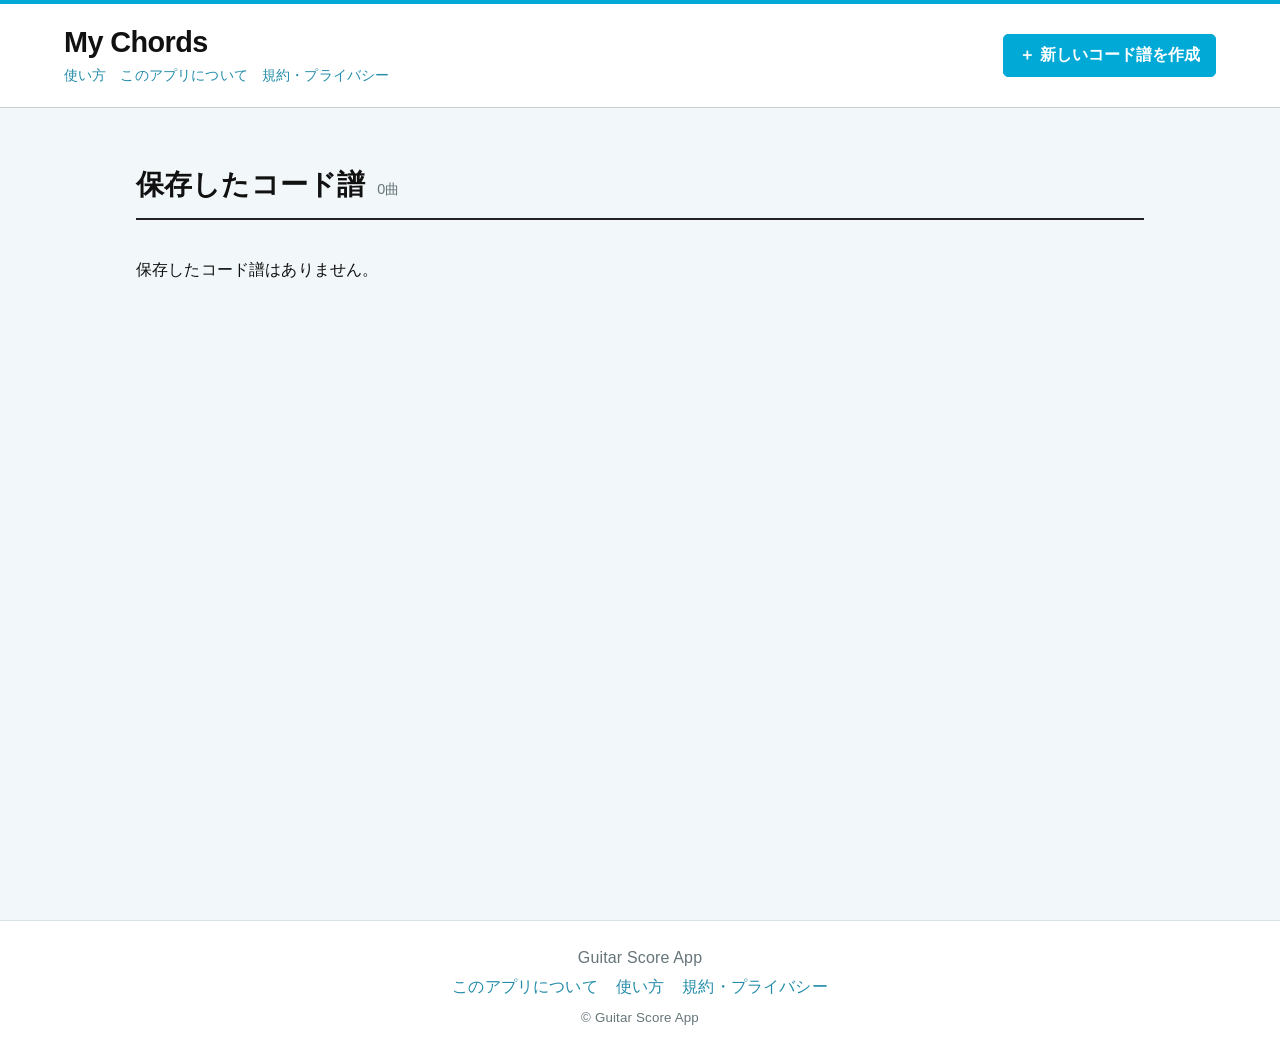
==== index.html @ 9183dc4f "index.html" ====
<!doctype html>
<html lang="ja">
<head>
  <meta charset="UTF-8">
  <meta name="viewport" content="width=device-width, initial-scale=1, viewport-fit=cover">
  <title>Guitar Score App｜弾き語りコード譜作成</title>
  <meta name="description" content="歌詞とコードを組み合わせた弾き語り用コード譜を作成・編集できるWebアプリです。">
  <link rel="stylesheet" href="styles.css">
</head>

<body>
  <section id="homeScreen" class="home-screen">
    <header class="home-header">
      <div>
        <h1>My Chords</h1>

        <nav class="app-nav" aria-label="情報ページ">
          <a href="how-to-use.html">使い方</a>
          <a href="about.html">このアプリについて</a>
          <a href="legal.html">規約・プライバシー</a>
        </nav>
      </div>

      <button id="newSongBtn" class="primary-button">
        ＋ 新しいコード譜を作成
      </button>
    </header>

    <main class="home-main">
      <div class="home-title-row">
        <h2>保存したコード譜</h2>
        <span id="songCount"></span>
      </div>

      <div id="songList" class="song-list"></div>

      <p id="emptyMessage" class="empty-message hidden">
        保存したコード譜はありません。
      </p>
    </main>
  </section>

  <section id="editorScreen" class="editor-screen hidden">
    <header class="app-header">
      <div class="editor-title-row">
        <button id="homeBtn">← 一覧へ戻る</button>
        <h1>My Chords</h1>
      </div>

      <div class="song-meta">
        <label>
          曲名
          <input id="titleInput" type="text" placeholder="曲名">
        </label>

        <label>
          アーティスト
          <input id="artistInput" type="text" placeholder="アーティスト名">
        </label>

        <label>
          Key
          <input id="keyInput" type="text" placeholder="例: C">
        </label>

        <label>
          Capo
          <input id="capoInput" type="number" min="0" max="12" value="0">
        </label>
      </div>

      <details class="settings-panel">
        <summary>フォント・サイズ設定</summary>

        <div class="font-options">
          <div class="font-settings">
            <label>
              歌詞フォント
              <select id="lyricFontFamilyInput">
                <option value="sans-serif">システム標準</option>
                <option value="serif">serif</option>
                <option value="メイリオ">メイリオ</option>
                <option value="游ゴシック">游ゴシック</option>
                <option value="Georgia">Georgia</option>
              </select>
            </label>

            <label>
              コードフォント
              <select id="chordFontFamilyInput">
                <option value="monospace">monospace</option>
                <option value="sans-serif">sans-serif</option>
                <option value="serif">serif</option>
                <option value="Arial">Arial</option>
                <option value="Courier New">Courier New</option>
                <option value="Georgia">Georgia</option>
              </select>
            </label>
          </div>

          <div class="font-size-settings">
            <label>
              歌詞サイズ
              <div class="font-size-control">
                <input
                  id="lyricFontSizeInput"
                  type="range"
                  min="12"
                  max="32"
                  step="1"
                >
                <output id="lyricFontSizeValue">13</output>px
              </div>
            </label>

            <label>
              コードサイズ
              <div class="font-size-control">
                <input
                  id="chordFontSizeInput"
                  type="range"
                  min="12"
                  max="32"
                  step="1"
                >
                <output id="chordFontSizeValue">13</output>px
              </div>
            </label>

            <button id="resetFontSizeBtn" type="button">
              サイズを標準に戻す
            </button>
          </div>
        </div>
      </details>

      <div class="toolbar">
        <button id="lyricsMode" class="mode active">歌詞編集</button>
        <button id="chordsMode" class="mode">コード編集</button>
        <button id="previewMode" class="mode">プレビュー</button>

        <span class="spacer"></span>

        <button id="undoBtn">↶ 戻す</button>
        <button id="redoBtn">↷ やり直す</button>
        <button id="printBtn">印刷</button>
      </div>

      <div id="status" aria-live="polite"></div>
    </header>

    <main>
      <section id="lyricsEditor" class="panel">
        <label for="lyricsInput" class="section-label">
          歌詞（改行・空行を保持します）
        </label>

        <textarea
          id="lyricsInput"
          spellcheck="false"
          placeholder="歌詞を入力または貼り付けてください"
        ></textarea>
      </section>

      <section id="chordsEditor" class="panel hidden">
        <p class="hint">
          歌詞をタップ／クリックすると、その文字位置にコードを追加できます。
          コードを選択してドラッグ、矢印キー、操作ボタンで調整できます。
        </p>

        <div id="scoreEditor" class="score"></div>

        <div id="mobileControls" class="mobile-controls hidden">
          <button id="deleteChordBtn">削除</button>
          <button id="nudgeLeftBtn">←</button>
          <input id="selectedChordName" aria-label="選択中のコード名">
          <button id="nudgeRightBtn">→</button>
        </div>
      </section>

      <section id="preview" class="panel hidden">
        <article id="previewSheet" class="sheet"></article>
      </section>
    </main>
  </section>

  <footer class="site-footer app-footer">
    <div>Guitar Score App</div>

    <div class="footer-links">
      <a href="about.html">このアプリについて</a>
      <a href="how-to-use.html">使い方</a>
      <a href="legal.html">規約・プライバシー</a>
    </div>

    <small>© Guitar Score App</small>
  </footer>

  <script src="app.js"></script>
</body>
</html>
---- styles.css ----
:root {
  --bg: #f2f7f9;
  --surface: #fff;
  --surface-muted: #f7fcfd;
  --text: #111;
  --muted: #66757a;
  --border: #d5e3e7;
  --accent: #00a9d6;
  --accent-dark: #238ca8;
  --accent-light: #e8f8fb;
  --danger: #c62828;
  --shadow: 0 6px 18px rgba(20, 80, 95, 0.08);

  --lyric-font-size: 16px;
  --chord-font-size: 16px;
  --lyric-font-family: sans-serif;
  --chord-font-family: monospace;
}

* {
  box-sizing: border-box;
}

html,
body {
  min-height: 100%;
  margin: 0;
  overflow-x: hidden;
  overflow-y: auto;
  color: var(--text);
  background: var(--bg);
  font-family:
    -apple-system,
    BlinkMacSystemFont,
    "Segoe UI",
    "Helvetica Neue",
    Arial,
    sans-serif;
  -webkit-text-size-adjust: 100%;
}

body {
  letter-spacing: 0.01em;
}

button,
input,
textarea,
select {
  font: inherit;
}

button {
  min-height: 42px;
  padding: 0.6rem 0.95rem;
  border: 1px solid var(--border);
  border-radius: 5px;
  color: var(--text);
  background: #fff;
  cursor: pointer;
  touch-action: manipulation;
  transition:
    background 0.15s ease,
    border-color 0.15s ease,
    color 0.15s ease,
    box-shadow 0.15s ease,
    transform 0.15s ease;
}

button:hover {
  border-color: #aaa;
  background: #f7f7f7;
}

button:active {
  transform: translateY(1px);
}

button:focus-visible,
input:focus-visible,
textarea:focus-visible,
select:focus-visible {
  outline: 3px solid rgba(0, 169, 214, 0.28);
  outline-offset: 2px;
}

.hidden {
  display: none !important;
}

/* ホーム画面 */

.home-screen {
  min-height: 100vh;
}

.home-header {
  display: flex;
  align-items: center;
  justify-content: space-between;
  gap: 20px;
  padding: 22px clamp(18px, 5vw, 64px);
  border-top: 4px solid var(--accent);
  border-bottom: 1px solid #ccc;
  background: #fff;
}

.home-header h1,
.app-header h1 {
  margin: 0;
  color: #111;
  font-size: clamp(1.35rem, 3vw, 1.8rem);
  font-weight: 800;
  letter-spacing: -0.02em;
}

.primary-button {
  color: #fff;
  border-color: var(--accent);
  background: var(--accent);
  font-weight: 700;
}

.primary-button:hover {
  color: #fff;
  border-color: var(--accent-dark);
  background: var(--accent-dark);
}

.home-main {
  width: min(100%, 1120px);
  margin: 0 auto;
  padding: clamp(26px, 5vw, 58px) clamp(18px, 5vw, 56px);
}

.home-title-row {
  display: flex;
  align-items: baseline;
  gap: 12px;
  margin-bottom: 24px;
  padding-bottom: 14px;
  border-bottom: 2px solid #222;
}

.home-title-row h2 {
  margin: 0;
  font-size: clamp(1.3rem, 3vw, 1.75rem);
  font-weight: 800;
}

#songCount {
  color: var(--muted);
  font-size: 0.9rem;
}

.song-list {
  display: grid;
  grid-template-columns: repeat(auto-fill, minmax(260px, 1fr));
  gap: 18px;
}

.song-card {
  padding: 22px;
  border: 1px solid var(--border);
  border-radius: 6px;
  background: #fff;
  box-shadow: var(--shadow);
}

.song-card:hover {
  border-color: #bbb;
  box-shadow: 0 8px 22px rgba(0, 0, 0, 0.11);
}

.song-card h3 {
  margin: 0 0 9px;
  font-size: 1.2rem;
  font-weight: 800;
}

.song-card p {
  margin: 5px 0;
  color: var(--muted);
  font-size: 0.88rem;
}

.song-card-actions {
  display: flex;
  gap: 8px;
  margin-top: 20px;
}

.song-card-actions button:first-child {
  flex: 1;
  color: #fff;
  border-color: var(--accent);
  background: var(--accent);
  font-weight: 700;
}

.song-card-actions button:first-child:hover {
  border-color: var(--accent-dark);
  background: var(--accent-dark);
}

.song-card-actions .delete-song {
  color: var(--danger);
}

/* 編集画面 */

.app-header {
  position: static;
  z-index: auto;
  padding:
    max(8px, env(safe-area-inset-top))
    clamp(14px, 4vw, 38px)
    8px;
  border-top: 4px solid var(--accent);
  border-bottom: 1px solid #ccc;
  background: rgba(255, 255, 255, 0.97);
  box-shadow: 0 2px 10px rgba(0, 0, 0, 0.07);
  backdrop-filter: blur(10px);
}

.editor-title-row {
  display: flex;
  align-items: center;
  gap: 10px;
  min-height: 36px;
  margin-bottom: 6px;
}

.editor-title-row button {
  flex-shrink: 0;
  color: #222;
  font-weight: 600;
  white-space: nowrap;
}

.editor-title-row h1 {
  min-width: 0;
  overflow: hidden;
  text-overflow: ellipsis;
  white-space: nowrap;
}

.song-meta {
  display: grid;
  grid-template-columns:
    minmax(180px, 2fr)
    minmax(180px, 2fr)
    100px
    90px;
  gap: 10px;
  margin-bottom: 10px;
}

.song-meta label,
.font-settings label,
.font-size-settings label {
  display: grid;
  gap: 5px;
  color: #555;
  font-size: 0.76rem;
  font-weight: 700;
}

input,
textarea,
select {
  border: 1px solid #cfcfcf;
  border-radius: 5px;
  color: var(--text);
  background: #fff;
}

input:hover,
textarea:hover,
select:hover {
  border-color: #aaa;
}

input:focus,
textarea:focus,
select:focus {
  border-color: var(--accent);
  box-shadow: 0 0 0 3px rgba(0, 169, 214, 0.1);
}

.song-meta input,
.font-settings select {
  width: 100%;
  min-height: 40px;
  padding: 0.58rem 0.7rem;
}

/* 折りたたみ設定 */

.settings-panel {
  margin-bottom: 10px;
  border: 1px solid var(--border);
  border-radius: 6px;
  background: var(--surface-muted);
}

.settings-panel summary {
  padding: 9px 14px;
  color: var(--text);
  font-size: 0.85rem;
  font-weight: 700;
  cursor: pointer;
  user-select: none;
}

.settings-panel summary:hover {
  color: var(--accent-dark);
  background: var(--accent-light);
}

.settings-panel[open] summary {
  border-bottom: 1px solid var(--border);
}

.font-options {
  display: grid;
  grid-template-columns: minmax(280px, 1fr) minmax(360px, 1.4fr);
  align-items: end;
  gap: 18px;
  padding: 12px 14px;
}

.font-settings {
  display: grid;
  grid-template-columns: repeat(2, minmax(130px, 1fr));
  gap: 10px;
  margin: 0;
}

.font-size-settings {
  display: flex;
  flex-wrap: wrap;
  align-items: end;
  gap: 14px;
  margin: 0;
}

.font-size-control {
  display: flex;
  align-items: center;
  gap: 8px;
}

.font-size-settings input[type="range"] {
  width: 120px;
  accent-color: var(--accent);
}

.font-size-settings output {
  min-width: 42px;
  color: #111;
  font-weight: 700;
}

.font-size-settings button {
  min-height: 36px;
  padding: 0.4rem 0.7rem;
}

.toolbar {
  display: flex;
  flex-wrap: wrap;
  align-items: center;
  gap: 6px;
  margin-top: 3px;
  margin-bottom: 3px;
}

.toolbar .mode.active {
  color: #fff;
  border-color: var(--accent);
  background: var(--accent);
  font-weight: 800;
}

.spacer {
  flex: 1;
}

#status {
  min-height: 0.8em;
  margin-top: 3px;
  color: var(--muted);
  font-size: 0.8rem;
}

main {
  width: min(100%, 1120px);
  margin: 0 auto;
  padding: clamp(18px, 4vw, 38px) clamp(14px, 4vw, 42px);
}

.panel {
  min-width: 0;
  padding: clamp(18px, 3vw, 32px);
  border: 1px solid var(--border);
  border-radius: 6px;
  background: #fff;
  box-shadow: var(--shadow);
}

.section-label {
  display: block;
  margin-bottom: 10px;
  font-size: 1.05rem;
  font-weight: 800;
}

#lyricsInput {
  display: block;
  width: 100%;
  min-height: min(62vh, 620px);
  padding: 16px;
  resize: vertical;
  font-size: 1rem;
  line-height: 1.9;
  white-space: pre-wrap;
}

.hint {
  margin: 0 0 18px;
  color: var(--muted);
  font-size: 0.88rem;
  line-height: 1.7;
}

/* コード譜 */

.score,
.sheet {
  width: 100%;
  overflow-x: auto;
  overflow-y: visible;
  padding-bottom: 8px;
  -webkit-overflow-scrolling: touch;
}

.score-line,
.preview-line {
  position: relative;
  min-height: 5.4em;
  padding-top: 2.8em;
  color: #111;
  white-space: pre;
  font-family: var(--lyric-font-family);
  font-size: var(--lyric-font-size);
  letter-spacing: 0;
  line-height: 1.8;
  font-kerning: none;
}

.lyric-text {
  display: block;
  min-height: 1.8em;
  white-space: pre;
}

.lyric-char {
  display: inline-block;
  white-space: pre;
}

.score-line > .chord,
.preview-line > .chord {
  position: absolute;
  top: 0;
  z-index: 2;
  transform: translateX(-50%);
  white-space: nowrap;
}

.chord {
  min-width: 44px;
  min-height: 38px;
  padding: 7px 9px;
  border: 1px solid transparent;
  border-radius: 5px;
  color: var(--accent-dark);
  background: transparent;
  font-family: var(--chord-font-family);
  font-size: var(--chord-font-size);
  font-weight: 800;
  text-align: center;
  user-select: none;
  cursor: grab;
  touch-action: none;
}

.chord:hover,
.chord.selected {
  border-color: var(--accent);
  color: var(--accent-dark);
  background: var(--accent-light);
}

.chord:active {
  cursor: grabbing;
}

.inline-chord-input {
  position: absolute;
  top: 0;
  z-index: 5;
  width: 72px;
  min-height: 38px;
  padding: 6px 8px;
  border: 2px solid var(--accent);
  border-radius: 5px;
  color: #111;
  background: #fff;
  font-family: var(--chord-font-family);
  text-align: center;
  transform: translateX(-50%);
}

.mobile-controls {
  position: sticky;
  bottom: max(8px, env(safe-area-inset-bottom));
  z-index: 8;
  display: grid;
  grid-template-columns: auto 48px minmax(72px, 1fr) 48px;
  gap: 8px;
  margin-top: 16px;
  padding: 9px;
  border: 1px solid var(--border);
  border-radius: 6px;
  background: #fff;
  box-shadow: 0 8px 22px rgba(0, 0, 0, 0.12);
}

.mobile-controls input {
  width: 100%;
  min-height: 42px;
  padding: 6px;
  text-align: center;
}

#deleteChordBtn {
  color: var(--danger);
}

.sheet {
  overflow: visible;
}

.sheet h2 {
  margin: 0;
  color: #111;
  font-size: clamp(1.4rem, 4vw, 2rem);
  font-weight: 800;
}

.sheet .artist {
  margin: 5px 0 26px;
  color: var(--muted);
}

/* スマートフォン */

@media (max-width: 640px) {
  html,
  body {
    width: 100%;
    overflow-x: hidden;
    overflow-y: auto;
  }

  .home-header {
    align-items: stretch;
    flex-direction: column;
    gap: 12px;
    padding: 22px 18px;
  }

  .home-header h1 {
    font-size: 1.35rem;
  }

  .home-main {
    padding: 28px 14px;
  }

  .song-list {
    grid-template-columns: 1fr;
  }

  .app-header {
    position: static;
    width: 100%;
    padding: 8px 12px;
  }

  .editor-title-row {
    width: 100%;
    gap: 8px;
    margin-bottom: 6px;
  }

  .editor-title-row button {
    min-height: 36px;
    padding: 0.45rem 0.6rem;
    font-size: 0.82rem;
  }

  .editor-title-row h1 {
    min-width: 0;
    overflow: hidden;
    font-size: 1.25rem;
    text-overflow: ellipsis;
    white-space: nowrap;
  }

  .song-meta {
    grid-template-columns: 1fr 1fr;
    gap: 8px;
  }

  .song-meta label:nth-child(-n + 2) {
    grid-column: span 2;
  }

  .song-meta input,
  .font-settings select {
    min-width: 0;
    width: 100%;
  }

  .settings-panel {
    width: 100%;
  }

  .font-options {
    grid-template-columns: 1fr;
    gap: 10px;
    padding: 10px;
  }

  .font-settings {
    grid-template-columns: 1fr 1fr;
    gap: 8px;
  }

  .font-size-settings {
    display: grid;
    grid-template-columns: 1fr;
    align-items: stretch;
    gap: 10px;
  }

  .font-size-control {
    display: grid;
    grid-template-columns: minmax(0, 1fr) auto;
    width: 100%;
  }

  .font-size-settings input[type="range"] {
    width: 100%;
    min-width: 0;
  }

  .toolbar {
    display: grid;
    grid-template-columns: repeat(2, minmax(0, 1fr));
    width: 100%;
    gap: 6px;
    margin-top: 3px;
    margin-bottom: 3px;
  }

  .toolbar button {
    width: 100%;
    min-width: 0;
    padding: 0.5rem 0.35rem;
    font-size: 0.82rem;
  }

  .spacer {
    display: none;
  }

  main {
    width: 100%;
    padding: 10px;
  }

  .panel {
    width: 100%;
    padding: 12px;
  }

  #lyricsInput {
    width: 100%;
    min-height: 60vh;
    font-size: 1rem;
  }

  .score,
  .sheet {
    width: 100%;
    max-width: 100%;
    overflow-x: auto;
    overflow-y: visible;
  }

  .score-line,
  .preview-line {
    width: max-content;
    min-width: 100%;
  }

  .mobile-controls {
    grid-template-columns: auto 44px minmax(0, 1fr) 44px;
    width: 100%;
    gap: 6px;
  }

  .mobile-controls button,
  .mobile-controls input {
    min-width: 0;
  }
}

/* 印刷 */

@media print {
  @page {
    margin: 14mm;
  }

  body {
    color: #000;
    background: #fff;
  }

  .home-screen,
  .app-header,
  #lyricsEditor,
  #chordsEditor,
  .settings-panel,
  .font-settings,
  .font-size-settings,
  .mobile-controls,
  .toolbar,
  #status,
  .hint,
  button,
  input,
  textarea,
  select,
  .inline-chord-input {
    display: none !important;
  }

  main,
  #preview,
  #previewSheet,
  .panel,
  .sheet,
  .score {
    display: block !important;
    visibility: visible !important;
    width: 100% !important;
    margin: 0 !important;
    padding: 0 !important;
    border: 0 !important;
    box-shadow: none !important;
    overflow: visible !important;
  }

  .preview-line {
    display: block !important;
    visibility: visible !important;
    position: relative !important;
    min-height: 5.4em !important;
    padding-top: 2.8em !important;
    color: #000 !important;
    white-space: pre !important;
    break-inside: avoid;
  }

  .preview-line > .chord {
    display: block !important;
    visibility: visible !important;
    position: absolute !important;
    top: 0 !important;
    transform: translateX(-50%) !important;
    color: #000 !important;
  }

  .lyric-text,
  .lyric-char {
    visibility: visible !important;
    color: #000 !important;
  }
}
 .app-nav {
  display: flex;
  flex-wrap: wrap;
  gap: 8px 14px;
  margin-top: 8px;
}

.app-nav a {
  color: var(--accent-dark);
  font-size: 0.85rem;
  text-decoration: none;
}

.app-nav a:hover {
  text-decoration: underline;
}

.site-footer {
  padding: 28px 18px;
  border-top: 1px solid var(--border);
  color: var(--muted);
  background: #fff;
  text-align: center;
}

.footer-links {
  display: flex;
  flex-wrap: wrap;
  justify-content: center;
  gap: 8px 18px;
  margin: 10px 0;
}

.footer-links a {
  color: var(--accent-dark);
  text-decoration: none;
}

.footer-links a:hover {
  text-decoration: underline;
}

.app-footer {
  margin-top: 20px;
}

@media (max-width: 640px) {
  .app-nav {
    gap: 6px 12px;
  }

  .app-nav a {
    font-size: 0.82rem;
  }

  .footer-links {
    flex-direction: column;
    gap: 6px;
  }
}
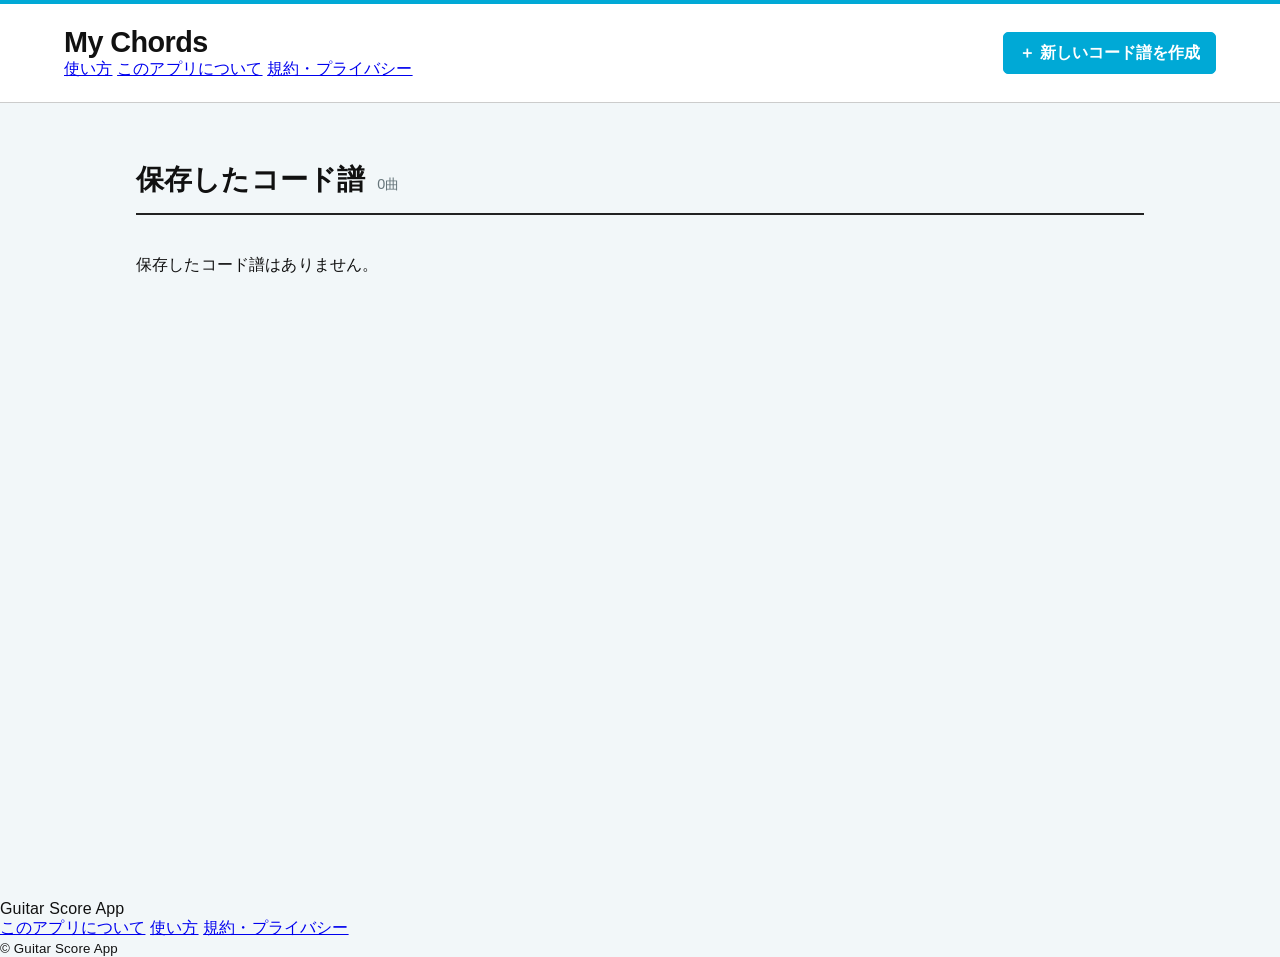
==== commit a7a0ace0: "index.html" ====
--- a/index.html
+++ b/index.html
@@ -175,6 +175,8 @@
           <button id="nudgeLeftBtn">←</button>
           <input id="selectedChordName" aria-label="選択中のコード名">
           <button id="nudgeRightBtn">→</button>
+          <button id="copyChordBtn" type="button">コピー</button>
+          <button id="pasteChordBtn" type="button">貼り付け</button>
         </div>
       </section>
 
--- a/styles.css
+++ b/styles.css
@@ -737,6 +737,13 @@
     margin: 14mm;
   }
 
+.site-header,
+  .site-footer,
+  .app-nav,
+  .app-footer {
+    display: none !important;
+  }
+
   body {
     color: #000;
     background: #fff;
@@ -744,6 +751,7 @@
 
   .home-screen,
   .app-header,
+  .site-footer,
   #lyricsEditor,
   #chordsEditor,
   .settings-panel,
@@ -775,34 +783,37 @@
     border: 0 !important;
     box-shadow: none !important;
     overflow: visible !important;
-  }
 
   .preview-line {
-    display: block !important;
-    visibility: visible !important;
-    position: relative !important;
-    min-height: 5.4em !important;
-    padding-top: 2.8em !important;
-    color: #000 !important;
-    white-space: pre !important;
-    break-inside: avoid;
-  }
-
-  .preview-line > .chord {
-    display: block !important;
-    visibility: visible !important;
-    position: absolute !important;
-    top: 0 !important;
-    transform: translateX(-50%) !important;
-    color: #000 !important;
-  }
+  display: block !important;
+  visibility: visible !important;
+  position: relative !important;
+  min-height: 0.5em !important;
+  padding-top: 1.7em !important;
+  color: #000 !important;
+  white-space: pre !important;
+  break-inside: avoid;
+}
+
+.preview-line > .chord {
+  display: block !important;
+  visibility: visible !important;
+  position: absolute !important;
+  top: 0 !important;
+  transform: translateX(-50%) !important;
+  color: #000 !important;
+}
 
   .lyric-text,
   .lyric-char {
     visibility: visible !important;
     color: #000 !important;
   }
-}
+  .sheet h2 {
+    font-size: 1.1rem !important;
+  }
+}
+
  .app-nav {
   display: flex;
   flex-wrap: wrap;
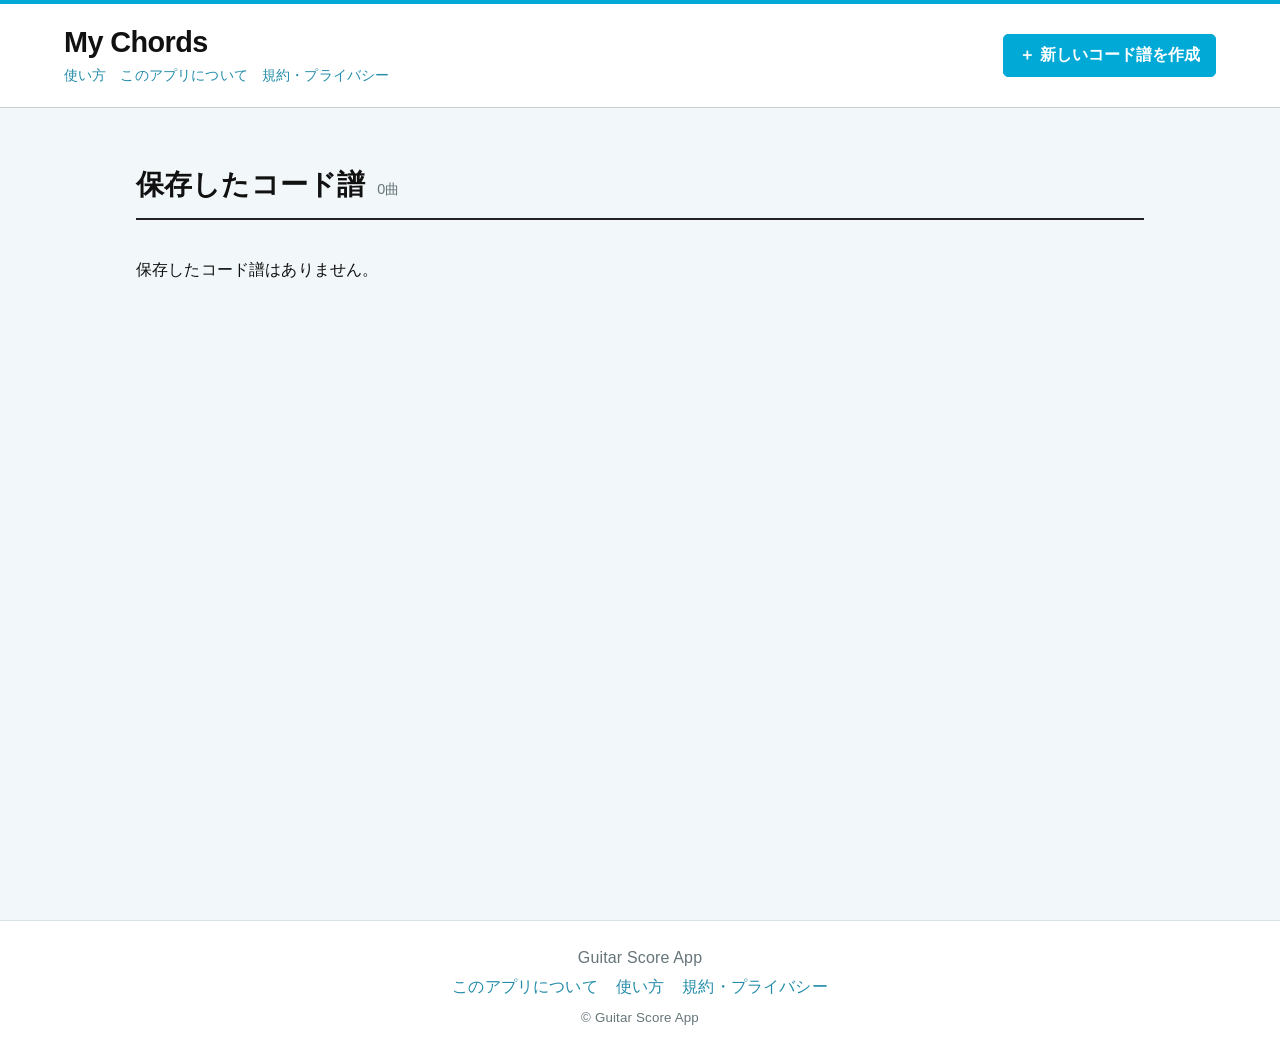
==== commit 8166cb7b: "index.html" ====
--- a/index.html
+++ b/index.html
@@ -2,7 +2,7 @@
 <html lang="ja">
 <head>
   <meta charset="UTF-8">
-  <meta name="viewport" content="width=device-width, initial-scale=1, viewport-fit=cover">
+  <meta name="viewport" content="width=device-width, initial-scale=1, maximum-scale=1, user-scalable=no, viewport-fit=cover">
   <title>Guitar Score App｜弾き語りコード譜作成</title>
   <meta name="description" content="歌詞とコードを組み合わせた弾き語り用コード譜を作成・編集できるWebアプリです。">
   <link rel="stylesheet" href="styles.css">
--- a/styles.css
+++ b/styles.css
@@ -11,8 +11,8 @@
   --danger: #c62828;
   --shadow: 0 6px 18px rgba(20, 80, 95, 0.08);
 
-  --lyric-font-size: 16px;
-  --chord-font-size: 16px;
+  --lyric-font-size: 13px;
+  --chord-font-size: 13px;
   --lyric-font-family: sans-serif;
   --chord-font-family: monospace;
 }
@@ -457,6 +457,7 @@
   letter-spacing: 0;
   line-height: 1.8;
   font-kerning: none;
+  touch-action: manipulation;
 }
 
 .lyric-text {
@@ -491,6 +492,7 @@
   font-size: var(--chord-font-size);
   font-weight: 800;
   text-align: center;
+  -webkit-user-select: none;
   user-select: none;
   cursor: grab;
   touch-action: none;
@@ -523,25 +525,44 @@
   transform: translateX(-50%);
 }
 
-.mobile-controls {
-  position: sticky;
-  bottom: max(8px, env(safe-area-inset-bottom));
-  z-index: 8;
-  display: grid;
-  grid-template-columns: auto 48px minmax(72px, 1fr) 48px;
-  gap: 8px;
-  margin-top: 16px;
-  padding: 9px;
-  border: 1px solid var(--border);
-  border-radius: 6px;
-  background: #fff;
-  box-shadow: 0 8px 22px rgba(0, 0, 0, 0.12);
-}
 
 .mobile-controls input {
   width: 100%;
   min-height: 42px;
   padding: 6px;
+  text-align: center;
+}
+.mobile-controls {
+  position: fixed;
+  left: 50%;
+  bottom: max(10px, env(safe-area-inset-bottom));
+  z-index: 100;
+  display: flex;
+  align-items: center;
+  gap: 6px;
+  width: min(720px, calc(100vw - 24px));
+  min-width: 0;
+  margin: 0;
+  padding: 6px;
+  border: 1px solid var(--border);
+  border-radius: 6px;
+  background: rgba(255, 255, 255, 0.97);
+  box-shadow: 0 4px 18px rgba(0, 0, 0, 0.18);
+  transform: translateX(-50%);
+}
+
+.mobile-controls button {
+  flex: 0 0 auto;
+  min-height: 38px;
+  padding: 0.4rem 0.7rem;
+  white-space: nowrap;
+}
+
+.mobile-controls input {
+  flex: 1 1 auto;
+  width: auto;
+  min-width: 0;
+  min-height: 38px;
   text-align: center;
 }
 
@@ -719,16 +740,50 @@
   }
 
   .mobile-controls {
-    grid-template-columns: auto 44px minmax(0, 1fr) 44px;
-    width: 100%;
-    gap: 6px;
+    position: fixed;
+    left: 8px;
+    right: 8px;
+    bottom: max(8px, env(safe-area-inset-bottom));
+    z-index: 100;
+    display: grid;
+    grid-template-columns:
+      auto 36px minmax(55px, 1fr) 36px auto auto;
+    align-items: center;
+    gap: 4px;
+    width: auto;
+    transform: none;
+    margin: 0;
+    padding: 6px;
+    border: 1px solid var(--border);
+    border-radius: 6px;
+    background: rgba(255, 255, 255, 0.97);
+    box-shadow: 0 4px 18px rgba(0, 0, 0, 0.18);
   }
 
   .mobile-controls button,
   .mobile-controls input {
     min-width: 0;
-  }
-}
+    min-height: 38px;
+    padding: 0.3rem 0.35rem;
+    font-size: 0.76rem;
+  }
+
+  .mobile-controls input {
+    width: 100%;
+    text-align: center;
+  }
+
+  #nudgeLeftBtn,
+  #nudgeRightBtn {
+    padding-right: 0.2rem;
+    padding-left: 0.2rem;
+  }
+
+  #chordsEditor {
+    padding-bottom: 86px;
+  }
+}
+
 
 /* 印刷 */
 
@@ -737,21 +792,12 @@
     margin: 14mm;
   }
 
-.site-header,
+  .home-header,
+  .app-header,
+  .site-header,
   .site-footer,
   .app-nav,
-  .app-footer {
-    display: none !important;
-  }
-
-  body {
-    color: #000;
-    background: #fff;
-  }
-
-  .home-screen,
-  .app-header,
-  .site-footer,
+  .app-footer,
   #lyricsEditor,
   #chordsEditor,
   .settings-panel,
@@ -769,6 +815,11 @@
     display: none !important;
   }
 
+  body {
+    color: #000;
+    background: #fff;
+  }
+
   main,
   #preview,
   #previewSheet,
@@ -783,38 +834,43 @@
     border: 0 !important;
     box-shadow: none !important;
     overflow: visible !important;
+  }
 
   .preview-line {
-  display: block !important;
-  visibility: visible !important;
-  position: relative !important;
-  min-height: 0.5em !important;
-  padding-top: 1.7em !important;
-  color: #000 !important;
-  white-space: pre !important;
-  break-inside: avoid;
-}
-
-.preview-line > .chord {
-  display: block !important;
-  visibility: visible !important;
-  position: absolute !important;
-  top: 0 !important;
-  transform: translateX(-50%) !important;
-  color: #000 !important;
-}
+    display: block !important;
+    visibility: visible !important;
+    position: relative !important;
+    min-height: 4.2em !important;
+    padding-top: 2.2em !important;
+    color: #000 !important;
+    white-space: pre !important;
+    break-inside: avoid;
+  }
+
+  .preview-line > .chord {
+    display: block !important;
+    visibility: visible !important;
+    position: absolute !important;
+    top: 0 !important;
+    transform: translateX(-50%) !important;
+    color: #000 !important;
+  }
 
   .lyric-text,
   .lyric-char {
     visibility: visible !important;
     color: #000 !important;
   }
+
   .sheet h2 {
-    font-size: 1.1rem !important;
-  }
-}
-
- .app-nav {
+    font-size: 1.3rem !important;
+  }
+
+  .sheet .artist {
+    color: #000 !important;
+  }
+}
+.app-nav {
   display: flex;
   flex-wrap: wrap;
   gap: 8px 14px;
@@ -865,7 +921,10 @@
     gap: 6px 12px;
   }
 
-  .app-nav a {
+  .app-nav a,
+  .footer-links a {
+    display: inline-block;
+    padding: 5px 0;
     font-size: 0.82rem;
   }
 
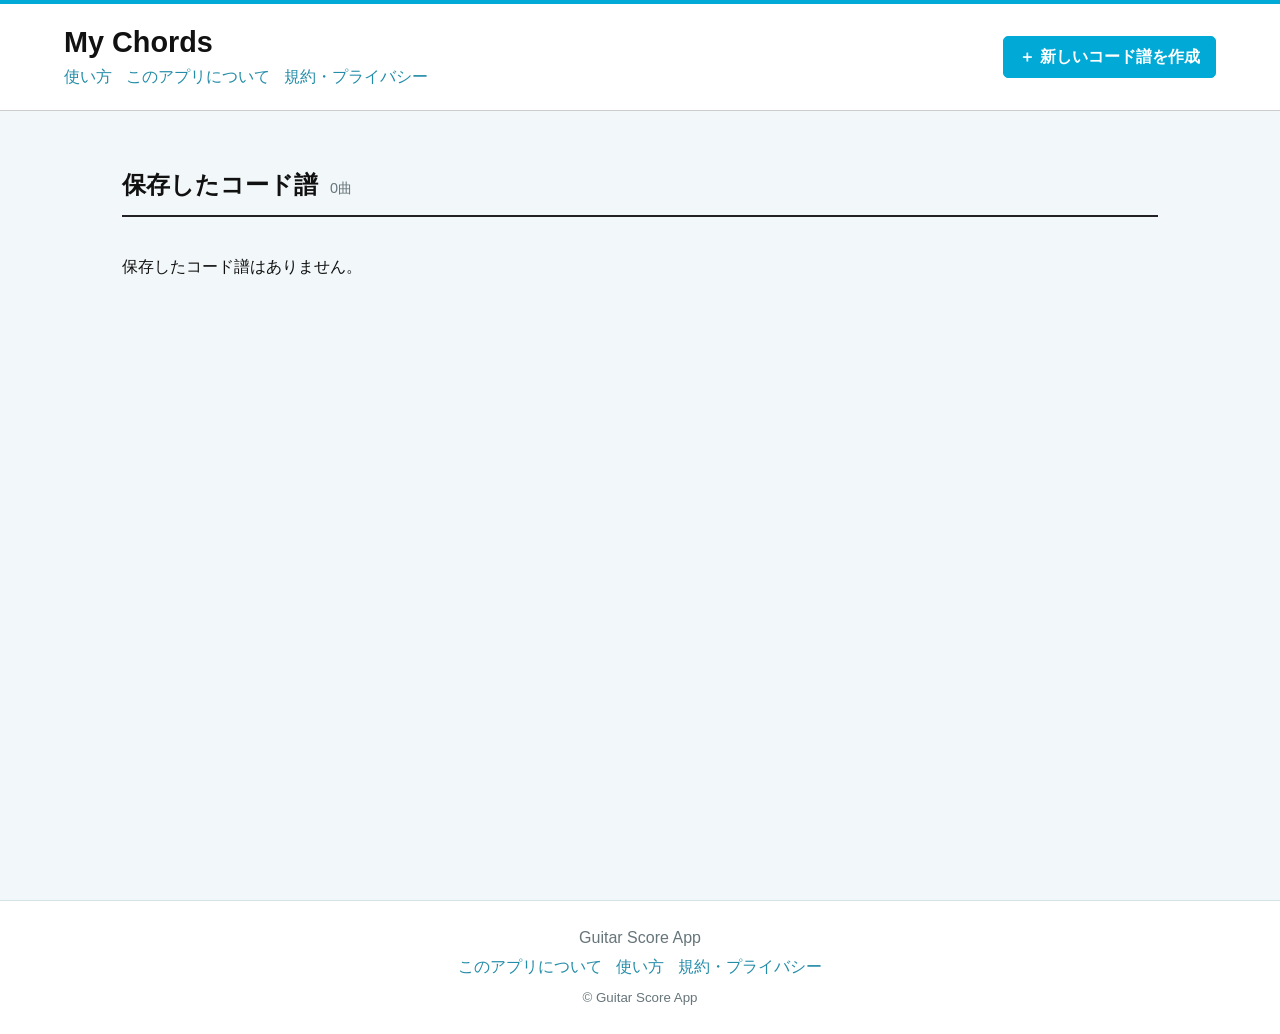
==== commit 9787ceb8: "index.html" ====
--- a/index.html
+++ b/index.html
@@ -13,7 +13,6 @@
     <header class="home-header">
       <div>
         <h1>My Chords</h1>
-
         <nav class="app-nav" aria-label="情報ページ">
           <a href="how-to-use.html">使い方</a>
           <a href="about.html">このアプリについて</a>
@@ -21,7 +20,7 @@
         </nav>
       </div>
 
-      <button id="newSongBtn" class="primary-button">
+      <button id="newSongBtn" class="primary-button" type="button">
         ＋ 新しいコード譜を作成
       </button>
     </header>
@@ -43,7 +42,7 @@
   <section id="editorScreen" class="editor-screen hidden">
     <header class="app-header">
       <div class="editor-title-row">
-        <button id="homeBtn">← 一覧へ戻る</button>
+        <button id="homeBtn" type="button">← 一覧へ戻る</button>
         <h1>My Chords</h1>
       </div>
 
@@ -102,13 +101,7 @@
             <label>
               歌詞サイズ
               <div class="font-size-control">
-                <input
-                  id="lyricFontSizeInput"
-                  type="range"
-                  min="12"
-                  max="32"
-                  step="1"
-                >
+                <input id="lyricFontSizeInput" type="range" min="12" max="32" step="1">
                 <output id="lyricFontSizeValue">13</output>px
               </div>
             </label>
@@ -116,13 +109,7 @@
             <label>
               コードサイズ
               <div class="font-size-control">
-                <input
-                  id="chordFontSizeInput"
-                  type="range"
-                  min="12"
-                  max="32"
-                  step="1"
-                >
+                <input id="chordFontSizeInput" type="range" min="12" max="32" step="1">
                 <output id="chordFontSizeValue">13</output>px
               </div>
             </label>
@@ -135,15 +122,23 @@
       </details>
 
       <div class="toolbar">
-        <button id="lyricsMode" class="mode active">歌詞編集</button>
-        <button id="chordsMode" class="mode">コード編集</button>
-        <button id="previewMode" class="mode">プレビュー</button>
+        <button id="lyricsMode" class="mode active" type="button">
+          歌詞編集
+        </button>
+
+        <button id="chordsMode" class="mode" type="button">
+          コード編集
+        </button>
+
+        <button id="previewMode" class="mode" type="button">
+          プレビュー
+        </button>
 
         <span class="spacer"></span>
 
-        <button id="undoBtn">↶ 戻す</button>
-        <button id="redoBtn">↷ やり直す</button>
-        <button id="printBtn">印刷</button>
+        <button id="undoBtn" type="button">↶ 戻す</button>
+        <button id="redoBtn" type="button">↷ やり直す</button>
+        <button id="printBtn" type="button">印刷</button>
       </div>
 
       <div id="status" aria-live="polite"></div>
@@ -164,19 +159,160 @@
 
       <section id="chordsEditor" class="panel hidden">
         <p class="hint">
-          歌詞をタップ／クリックすると、その文字位置にコードを追加できます。
-          コードを選択してドラッグ、矢印キー、操作ボタンで調整できます。
+          コードを選択してから歌詞をタップ／クリックすると、選択したコードを追加できます。
+          未選択時はコード名を入力できます。
         </p>
 
+        <div id="chordTools" class="chord-tools">
+          <div class="tool-section palette-section">
+            <h2>コードパレット</h2>
+
+            <div
+              class="palette-tabs"
+              role="tablist"
+              aria-label="コードパレットカテゴリ"
+            >
+              <button
+                type="button"
+                class="palette-tab active"
+                data-palette="basic"
+                role="tab"
+                aria-selected="true"
+              >
+                基本
+              </button>
+
+              <button
+  		type="button"
+		class="palette-tab"
+		data-palette="flat"
+  		role="tab"
+  		aria-selected="false"
+	       >
+  		♭
+	      </button>   
+
+              <button
+                type="button"
+                class="palette-tab"
+                data-palette="minor"
+                role="tab"
+                aria-selected="false"
+              >
+                マイナー
+              </button>
+
+              <button
+                type="button"
+                class="palette-tab"
+                data-palette="seventh"
+                role="tab"
+                aria-selected="false"
+              >
+                7th
+              </button>
+
+              <button
+                type="button"
+                class="palette-tab"
+                data-palette="other"
+                role="tab"
+                aria-selected="false"
+              >
+                その他
+              </button>
+            </div>
+
+            <div
+              id="chordPalette"
+              class="chord-palette"
+              aria-label="コードパレット"
+            ></div>
+
+            <button
+              id="clearPaletteBtn"
+              class="secondary-button"
+              type="button"
+            >
+              選択解除
+            </button>
+
+            <button
+              id="closePaletteBtn"
+              class="secondary-button palette-close-button"
+              type="button"
+            >
+              パレットを閉じる
+            </button>
+          </div>
+
+          <div class="tool-section transposition-tool">
+            <h2>一括移調</h2>
+
+            <div class="transpose-controls">
+              <button
+                id="transposeDownBtn"
+                type="button"
+                aria-label="半音下げる"
+              >
+                −
+              </button>
+
+              <output id="transposeValue">0</output>
+
+              <button
+                id="transposeUpBtn"
+                type="button"
+                aria-label="半音上げる"
+              >
+                ＋
+              </button>
+
+              <button id="resetTransposeBtn" type="button">
+                元に戻す
+              </button>
+            </div>
+          </div>
+        </div>
+
+        <div id="paletteBackdrop" class="palette-backdrop hidden"></div>
+
         <div id="scoreEditor" class="score"></div>
 
         <div id="mobileControls" class="mobile-controls hidden">
-          <button id="deleteChordBtn">削除</button>
-          <button id="nudgeLeftBtn">←</button>
-          <input id="selectedChordName" aria-label="選択中のコード名">
-          <button id="nudgeRightBtn">→</button>
-          <button id="copyChordBtn" type="button">コピー</button>
-          <button id="pasteChordBtn" type="button">貼り付け</button>
+          <button id="addChordBtn" type="button">
+            ＋コード
+          </button>
+
+          <button id="deleteChordBtn" type="button">
+            削除
+          </button>
+
+          <button id="duplicateChordBtn" type="button">
+            複製
+          </button>
+
+          <button id="nudgeLeftBtn" type="button" aria-label="左へ移動">
+            ←
+          </button>
+
+          <input
+            id="selectedChordName"
+            type="text"
+            aria-label="選択中のコード名"
+          >
+
+          <button id="nudgeRightBtn" type="button" aria-label="右へ移動">
+            →
+          </button>
+
+          <button id="copyChordBtn" type="button">
+            コピー
+          </button>
+
+          <button id="pasteChordBtn" type="button">
+            貼り付け
+          </button>
         </div>
       </section>
 
--- a/styles.css
+++ b/styles.css
@@ -9,8 +9,7 @@
   --accent-dark: #238ca8;
   --accent-light: #e8f8fb;
   --danger: #c62828;
-  --shadow: 0 6px 18px rgba(20, 80, 95, 0.08);
-
+  --shadow: 0 6px 18px rgba(20, 80, 95, .08);
   --lyric-font-size: 13px;
   --chord-font-size: 13px;
   --lyric-font-family: sans-serif;
@@ -26,21 +25,9 @@
   min-height: 100%;
   margin: 0;
   overflow-x: hidden;
-  overflow-y: auto;
   color: var(--text);
   background: var(--bg);
-  font-family:
-    -apple-system,
-    BlinkMacSystemFont,
-    "Segoe UI",
-    "Helvetica Neue",
-    Arial,
-    sans-serif;
-  -webkit-text-size-adjust: 100%;
-}
-
-body {
-  letter-spacing: 0.01em;
+  font-family: -apple-system, BlinkMacSystemFont, "Segoe UI", Arial, sans-serif;
 }
 
 button,
@@ -52,43 +39,35 @@
 
 button {
   min-height: 42px;
-  padding: 0.6rem 0.95rem;
+  padding: .6rem .95rem;
   border: 1px solid var(--border);
   border-radius: 5px;
-  color: var(--text);
   background: #fff;
   cursor: pointer;
   touch-action: manipulation;
-  transition:
-    background 0.15s ease,
-    border-color 0.15s ease,
-    color 0.15s ease,
-    box-shadow 0.15s ease,
-    transform 0.15s ease;
 }
 
 button:hover {
-  border-color: #aaa;
-  background: #f7f7f7;
-}
-
-button:active {
-  transform: translateY(1px);
+  border-color: var(--accent);
+  background: var(--accent-light);
+}
+
+button:disabled {
+  opacity: .5;
+  cursor: not-allowed;
 }
 
 button:focus-visible,
 input:focus-visible,
 textarea:focus-visible,
 select:focus-visible {
-  outline: 3px solid rgba(0, 169, 214, 0.28);
+  outline: 3px solid rgba(0, 169, 214, .28);
   outline-offset: 2px;
 }
 
 .hidden {
   display: none !important;
 }
-
-/* ホーム画面 */
 
 .home-screen {
   min-height: 100vh;
@@ -108,10 +87,8 @@
 .home-header h1,
 .app-header h1 {
   margin: 0;
-  color: #111;
   font-size: clamp(1.35rem, 3vw, 1.8rem);
   font-weight: 800;
-  letter-spacing: -0.02em;
 }
 
 .primary-button {
@@ -121,16 +98,11 @@
   font-weight: 700;
 }
 
-.primary-button:hover {
-  color: #fff;
-  border-color: var(--accent-dark);
-  background: var(--accent-dark);
-}
-
-.home-main {
+.home-main,
+main {
   width: min(100%, 1120px);
   margin: 0 auto;
-  padding: clamp(26px, 5vw, 58px) clamp(18px, 5vw, 56px);
+  padding: clamp(26px, 5vw, 58px) clamp(14px, 4vw, 42px);
 }
 
 .home-title-row {
@@ -144,13 +116,11 @@
 
 .home-title-row h2 {
   margin: 0;
-  font-size: clamp(1.3rem, 3vw, 1.75rem);
-  font-weight: 800;
 }
 
 #songCount {
   color: var(--muted);
-  font-size: 0.9rem;
+  font-size: .9rem;
 }
 
 .song-list {
@@ -167,21 +137,14 @@
   box-shadow: var(--shadow);
 }
 
-.song-card:hover {
-  border-color: #bbb;
-  box-shadow: 0 8px 22px rgba(0, 0, 0, 0.11);
-}
-
 .song-card h3 {
   margin: 0 0 9px;
-  font-size: 1.2rem;
-  font-weight: 800;
 }
 
 .song-card p {
   margin: 5px 0;
   color: var(--muted);
-  font-size: 0.88rem;
+  font-size: .88rem;
 }
 
 .song-card-actions {
@@ -195,32 +158,19 @@
   color: #fff;
   border-color: var(--accent);
   background: var(--accent);
-  font-weight: 700;
-}
-
-.song-card-actions button:first-child:hover {
-  border-color: var(--accent-dark);
-  background: var(--accent-dark);
-}
-
-.song-card-actions .delete-song {
+}
+
+.delete-song,
+#deleteChordBtn {
   color: var(--danger);
 }
 
-/* 編集画面 */
-
 .app-header {
-  position: static;
-  z-index: auto;
-  padding:
-    max(8px, env(safe-area-inset-top))
-    clamp(14px, 4vw, 38px)
-    8px;
+  padding: max(8px, env(safe-area-inset-top)) clamp(14px, 4vw, 38px) 8px;
   border-top: 4px solid var(--accent);
   border-bottom: 1px solid #ccc;
-  background: rgba(255, 255, 255, 0.97);
-  box-shadow: 0 2px 10px rgba(0, 0, 0, 0.07);
-  backdrop-filter: blur(10px);
+  background: rgba(255, 255, 255, .97);
+  box-shadow: 0 2px 10px rgba(0, 0, 0, .07);
 }
 
 .editor-title-row {
@@ -229,13 +179,6 @@
   gap: 10px;
   min-height: 36px;
   margin-bottom: 6px;
-}
-
-.editor-title-row button {
-  flex-shrink: 0;
-  color: #222;
-  font-weight: 600;
-  white-space: nowrap;
 }
 
 .editor-title-row h1 {
@@ -247,11 +190,7 @@
 
 .song-meta {
   display: grid;
-  grid-template-columns:
-    minmax(180px, 2fr)
-    minmax(180px, 2fr)
-    100px
-    90px;
+  grid-template-columns: minmax(180px, 2fr) minmax(180px, 2fr) 100px 90px;
   gap: 10px;
   margin-bottom: 10px;
 }
@@ -262,7 +201,7 @@
   display: grid;
   gap: 5px;
   color: #555;
-  font-size: 0.76rem;
+  font-size: .76rem;
   font-weight: 700;
 }
 
@@ -275,27 +214,12 @@
   background: #fff;
 }
 
-input:hover,
-textarea:hover,
-select:hover {
-  border-color: #aaa;
-}
-
-input:focus,
-textarea:focus,
-select:focus {
-  border-color: var(--accent);
-  box-shadow: 0 0 0 3px rgba(0, 169, 214, 0.1);
-}
-
 .song-meta input,
 .font-settings select {
   width: 100%;
   min-height: 40px;
-  padding: 0.58rem 0.7rem;
-}
-
-/* 折りたたみ設定 */
+  padding: .58rem .7rem;
+}
 
 .settings-panel {
   margin-bottom: 10px;
@@ -306,26 +230,13 @@
 
 .settings-panel summary {
   padding: 9px 14px;
-  color: var(--text);
-  font-size: 0.85rem;
   font-weight: 700;
   cursor: pointer;
-  user-select: none;
-}
-
-.settings-panel summary:hover {
-  color: var(--accent-dark);
-  background: var(--accent-light);
-}
-
-.settings-panel[open] summary {
-  border-bottom: 1px solid var(--border);
 }
 
 .font-options {
   display: grid;
   grid-template-columns: minmax(280px, 1fr) minmax(360px, 1.4fr);
-  align-items: end;
   gap: 18px;
   padding: 12px 14px;
 }
@@ -334,7 +245,6 @@
   display: grid;
   grid-template-columns: repeat(2, minmax(130px, 1fr));
   gap: 10px;
-  margin: 0;
 }
 
 .font-size-settings {
@@ -342,7 +252,6 @@
   flex-wrap: wrap;
   align-items: end;
   gap: 14px;
-  margin: 0;
 }
 
 .font-size-control {
@@ -358,13 +267,6 @@
 
 .font-size-settings output {
   min-width: 42px;
-  color: #111;
-  font-weight: 700;
-}
-
-.font-size-settings button {
-  min-height: 36px;
-  padding: 0.4rem 0.7rem;
 }
 
 .toolbar {
@@ -372,8 +274,7 @@
   flex-wrap: wrap;
   align-items: center;
   gap: 6px;
-  margin-top: 3px;
-  margin-bottom: 3px;
+  margin: 3px 0;
 }
 
 .toolbar .mode.active {
@@ -388,16 +289,10 @@
 }
 
 #status {
-  min-height: 0.8em;
+  min-height: .8em;
   margin-top: 3px;
   color: var(--muted);
-  font-size: 0.8rem;
-}
-
-main {
-  width: min(100%, 1120px);
-  margin: 0 auto;
-  padding: clamp(18px, 4vw, 38px) clamp(14px, 4vw, 42px);
+  font-size: .8rem;
 }
 
 .panel {
@@ -407,13 +302,6 @@
   border-radius: 6px;
   background: #fff;
   box-shadow: var(--shadow);
-}
-
-.section-label {
-  display: block;
-  margin-bottom: 10px;
-  font-size: 1.05rem;
-  font-weight: 800;
 }
 
 #lyricsInput {
@@ -430,11 +318,67 @@
 .hint {
   margin: 0 0 18px;
   color: var(--muted);
-  font-size: 0.88rem;
+  font-size: .88rem;
   line-height: 1.7;
 }
 
-/* コード譜 */
+.chord-tools {
+  display: grid;
+  grid-template-columns: minmax(0, 1fr) minmax(240px, .5fr);
+  gap: 16px;
+  margin-bottom: 20px;
+  padding: 14px;
+  border: 1px solid var(--border);
+  border-radius: 6px;
+  background: var(--surface-muted);
+}
+
+.tool-section h2 {
+  margin: 0 0 10px;
+  font-size: 1rem;
+}
+
+.palette-tabs,
+.chord-palette,
+.transpose-controls {
+  display: flex;
+  flex-wrap: wrap;
+  align-items: center;
+  gap: 6px;
+}
+
+.palette-tab.active,
+.chord-palette button.selected {
+  color: #fff;
+  border-color: var(--accent);
+  background: var(--accent);
+}
+
+.chord-palette button {
+  min-width: 52px;
+  min-height: 38px;
+  padding: .4rem .65rem;
+  color: var(--accent-dark);
+  font-weight: 700;
+}
+
+#clearPaletteBtn,
+#closePaletteBtn,
+#resetTransposeBtn {
+  min-height: 36px;
+  margin-top: 8px;
+  padding: .4rem .7rem;
+}
+
+.palette-close-button {
+  display: none;
+}
+
+.transpose-controls output {
+  min-width: 42px;
+  font-weight: 800;
+  text-align: center;
+}
 
 .score,
 .sheet {
@@ -442,22 +386,26 @@
   overflow-x: auto;
   overflow-y: visible;
   padding-bottom: 8px;
-  -webkit-overflow-scrolling: touch;
+  touch-action: manipulation;
 }
 
 .score-line,
 .preview-line {
   position: relative;
+  min-width: max-content;
   min-height: 5.4em;
   padding-top: 2.8em;
-  color: #111;
   white-space: pre;
   font-family: var(--lyric-font-family);
   font-size: var(--lyric-font-size);
-  letter-spacing: 0;
   line-height: 1.8;
   font-kerning: none;
-  touch-action: manipulation;
+}
+
+.score-line > .chord,
+.preview-line > .chord {
+  left: 0;
+  margin: 0;
 }
 
 .lyric-text {
@@ -492,7 +440,6 @@
   font-size: var(--chord-font-size);
   font-weight: 800;
   text-align: center;
-  -webkit-user-select: none;
   user-select: none;
   cursor: grab;
   touch-action: none;
@@ -501,12 +448,7 @@
 .chord:hover,
 .chord.selected {
   border-color: var(--accent);
-  color: var(--accent-dark);
   background: var(--accent-light);
-}
-
-.chord:active {
-  cursor: grabbing;
 }
 
 .inline-chord-input {
@@ -517,21 +459,10 @@
   min-height: 38px;
   padding: 6px 8px;
   border: 2px solid var(--accent);
-  border-radius: 5px;
-  color: #111;
-  background: #fff;
-  font-family: var(--chord-font-family);
   text-align: center;
   transform: translateX(-50%);
 }
 
-
-.mobile-controls input {
-  width: 100%;
-  min-height: 42px;
-  padding: 6px;
-  text-align: center;
-}
 .mobile-controls {
   position: fixed;
   left: 50%;
@@ -541,33 +472,31 @@
   align-items: center;
   gap: 6px;
   width: min(720px, calc(100vw - 24px));
-  min-width: 0;
-  margin: 0;
   padding: 6px;
   border: 1px solid var(--border);
   border-radius: 6px;
-  background: rgba(255, 255, 255, 0.97);
-  box-shadow: 0 4px 18px rgba(0, 0, 0, 0.18);
+  background: rgba(255, 255, 255, .97);
+  box-shadow: 0 4px 18px rgba(0, 0, 0, .18);
   transform: translateX(-50%);
+}
+
+.mobile-controls input {
+  flex: 1 1 auto;
+  min-width: 0;
+  min-height: 38px;
+  padding: 6px;
+  text-align: center;
 }
 
 .mobile-controls button {
   flex: 0 0 auto;
   min-height: 38px;
-  padding: 0.4rem 0.7rem;
+  padding: .4rem .7rem;
   white-space: nowrap;
 }
 
-.mobile-controls input {
-  flex: 1 1 auto;
-  width: auto;
-  min-width: 0;
-  min-height: 38px;
-  text-align: center;
-}
-
-#deleteChordBtn {
-  color: var(--danger);
+.palette-backdrop {
+  display: none;
 }
 
 .sheet {
@@ -576,9 +505,6 @@
 
 .sheet h2 {
   margin: 0;
-  color: #111;
-  font-size: clamp(1.4rem, 4vw, 2rem);
-  font-weight: 800;
 }
 
 .sheet .artist {
@@ -586,16 +512,58 @@
   color: var(--muted);
 }
 
-/* スマートフォン */
+.app-nav,
+.footer-links {
+  display: flex;
+  flex-wrap: wrap;
+  gap: 8px 14px;
+}
+
+.app-nav {
+  margin-top: 8px;
+}
+
+.app-nav a,
+.footer-links a {
+  color: var(--accent-dark);
+  text-decoration: none;
+}
+
+.site-footer {
+  padding: 28px 18px;
+  border-top: 1px solid var(--border);
+  color: var(--muted);
+  background: #fff;
+  text-align: center;
+}
+
+.footer-links {
+  justify-content: center;
+  margin: 10px 0;
+}
+
+@media (min-width: 641px) {
+  .chord-tools {
+   display: grid;
+   grid-template-columns: minmax(0, 1fr) 220px;
+   align-items: start;
+   gap: 14px;
+ }
+
+
+  .chord-palette {
+    max-height: 120px;
+    overflow-y: auto;
+    align-content: flex-start;
+  }
+
+  .transposition-tool {
+    padding-left: 14px;
+    border-left: 1px solid var(--border);
+  }
+}
 
 @media (max-width: 640px) {
-  html,
-  body {
-    width: 100%;
-    overflow-x: hidden;
-    overflow-y: auto;
-  }
-
   .home-header {
     align-items: stretch;
     flex-direction: column;
@@ -603,42 +571,8 @@
     padding: 22px 18px;
   }
 
-  .home-header h1 {
-    font-size: 1.35rem;
-  }
-
-  .home-main {
-    padding: 28px 14px;
-  }
-
-  .song-list {
-    grid-template-columns: 1fr;
-  }
-
   .app-header {
-    position: static;
-    width: 100%;
     padding: 8px 12px;
-  }
-
-  .editor-title-row {
-    width: 100%;
-    gap: 8px;
-    margin-bottom: 6px;
-  }
-
-  .editor-title-row button {
-    min-height: 36px;
-    padding: 0.45rem 0.6rem;
-    font-size: 0.82rem;
-  }
-
-  .editor-title-row h1 {
-    min-width: 0;
-    overflow: hidden;
-    font-size: 1.25rem;
-    text-overflow: ellipsis;
-    white-space: nowrap;
   }
 
   .song-meta {
@@ -650,59 +584,27 @@
     grid-column: span 2;
   }
 
-  .song-meta input,
-  .font-settings select {
-    min-width: 0;
-    width: 100%;
-  }
-
-  .settings-panel {
-    width: 100%;
-  }
-
-  .font-options {
+  .font-options,
+  .chord-tools {
     grid-template-columns: 1fr;
     gap: 10px;
-    padding: 10px;
   }
 
   .font-settings {
-    grid-template-columns: 1fr 1fr;
     gap: 8px;
   }
 
-  .font-size-settings {
-    display: grid;
-    grid-template-columns: 1fr;
-    align-items: stretch;
-    gap: 10px;
-  }
-
-  .font-size-control {
-    display: grid;
-    grid-template-columns: minmax(0, 1fr) auto;
-    width: 100%;
-  }
-
-  .font-size-settings input[type="range"] {
-    width: 100%;
-    min-width: 0;
-  }
-
   .toolbar {
-    display: grid;
-    grid-template-columns: repeat(2, minmax(0, 1fr));
-    width: 100%;
-    gap: 6px;
-    margin-top: 3px;
-    margin-bottom: 3px;
-  }
+  display: grid;
+  grid-template-columns: repeat(3, minmax(0, 1fr));
+  width: 100%;
+ }
 
   .toolbar button {
     width: 100%;
     min-width: 0;
-    padding: 0.5rem 0.35rem;
-    font-size: 0.82rem;
+    padding: .5rem .35rem;
+    font-size: .82rem;
   }
 
   .spacer {
@@ -717,20 +619,6 @@
   .panel {
     width: 100%;
     padding: 12px;
-  }
-
-  #lyricsInput {
-    width: 100%;
-    min-height: 60vh;
-    font-size: 1rem;
-  }
-
-  .score,
-  .sheet {
-    width: 100%;
-    max-width: 100%;
-    overflow-x: auto;
-    overflow-y: visible;
   }
 
   .score-line,
@@ -739,74 +627,171 @@
     min-width: 100%;
   }
 
-  .mobile-controls {
+.mobile-controls {
+  left: 6px;
+  right: 6px;
+  bottom: max(8px, env(safe-area-inset-bottom));
+  display: grid;
+  grid-template-columns:
+    minmax(0, 1fr)
+    minmax(0, 1fr)
+    minmax(0, 1fr)
+    minmax(0, 1fr)
+    minmax(0, 1fr);
+  gap: 4px;
+  width: auto;
+  padding: 5px;
+  transform: none;
+}
+
+.mobile-controls #addChordBtn {
+  grid-row: 1;
+  grid-column: 1;
+}
+
+.mobile-controls #deleteChordBtn {
+  grid-row: 1;
+  grid-column: 2;
+}
+
+.mobile-controls #duplicateChordBtn {
+  grid-row: 1;
+  grid-column: 3;
+}
+
+.mobile-controls #copyChordBtn {
+  grid-row: 1;
+  grid-column: 4;
+}
+
+.mobile-controls #pasteChordBtn {
+  grid-row: 1;
+  grid-column: 5;
+}
+
+.mobile-controls #nudgeLeftBtn {
+  grid-row: 2;
+  grid-column: 1;
+}
+
+.mobile-controls #selectedChordName {
+  grid-row: 2;
+  grid-column: 2 / 5;
+  width: 100%;
+  min-width: 0;
+  padding: 4px;
+  font-size: .78rem;
+  text-align: center;
+}
+
+.mobile-controls #nudgeRightBtn {
+  grid-row: 2;
+  grid-column: 5;
+}
+
+.mobile-controls button {
+  width: 100%;
+  min-width: 0;
+  min-height: 34px;
+  padding: .25rem .15rem;
+  font-size: .68rem;
+}
+
+.mobile-controls input {
+  min-height: 34px;
+}
+
+  #chordsEditor {
+    padding-bottom: 150px;
+  }
+
+  #chordTools {
+    display: none;
+  }
+
+  #chordTools.mobile-palette-open {
     position: fixed;
     left: 8px;
     right: 8px;
-    bottom: max(8px, env(safe-area-inset-bottom));
-    z-index: 100;
+    bottom: 82px;
+    z-index: 111;
+    display: block;
+    max-height: 42vh;
+    overflow-y: auto;
+    margin: 0;
+    padding: 10px;
+    border: 1px solid var(--border);
+    border-radius: 8px;
+    background: rgba(255, 255, 255, .98);
+    box-shadow: 0 4px 20px rgba(0, 0, 0, .2);
+  }
+
+  #chordTools.mobile-palette-open .palette-close-button {
+    display: inline-block;
+  }
+
+  #chordTools.mobile-palette-open .transposition-tool {
+    margin-top: 12px;
+    padding-top: 12px;
+    border-top: 1px solid var(--border);
+  }
+
+  #chordPalette {
     display: grid;
-    grid-template-columns:
-      auto 36px minmax(55px, 1fr) 36px auto auto;
-    align-items: center;
-    gap: 4px;
-    width: auto;
-    transform: none;
-    margin: 0;
-    padding: 6px;
-    border: 1px solid var(--border);
-    border-radius: 6px;
-    background: rgba(255, 255, 255, 0.97);
-    box-shadow: 0 4px 18px rgba(0, 0, 0, 0.18);
-  }
-
-  .mobile-controls button,
-  .mobile-controls input {
+    grid-template-columns: repeat(5, minmax(0, 1fr));
+    gap: 6px;
+    width: 100%;
+  }
+
+  #chordPalette button {
     min-width: 0;
-    min-height: 38px;
-    padding: 0.3rem 0.35rem;
-    font-size: 0.76rem;
-  }
-
-  .mobile-controls input {
+    min-height: 42px;
+    padding: .35rem;
+  }
+
+  .palette-backdrop {
+    position: fixed;
+    inset: 0;
+    z-index: 109;
+    display: block;
+    background: rgba(0, 0, 0, .2);
+  }
+
+  .palette-backdrop.hidden {
+    display: none;
+  }
+
+  .palette-tabs {
     width: 100%;
-    text-align: center;
-  }
-
-  #nudgeLeftBtn,
-  #nudgeRightBtn {
-    padding-right: 0.2rem;
-    padding-left: 0.2rem;
-  }
-
-  #chordsEditor {
-    padding-bottom: 86px;
-  }
-}
-
-
-/* 印刷 */
+  }
+
+  .palette-tabs button {
+    flex: 1 1 auto;
+    min-width: 0;
+    padding-left: .45rem;
+    padding-right: .45rem;
+  }
+
+  .footer-links {
+    flex-direction: column;
+    gap: 6px;
+  }
+}
 
 @media print {
-  @page {
-    margin: 14mm;
-  }
-
   .home-header,
   .app-header,
-  .site-header,
   .site-footer,
   .app-nav,
-  .app-footer,
   #lyricsEditor,
   #chordsEditor,
   .settings-panel,
-  .font-settings,
-  .font-size-settings,
-  .mobile-controls,
   .toolbar,
   #status,
   .hint,
+  .chord-tools,
+  .palette-backdrop,
+  .mobile-controls,
   button,
   input,
   textarea,
@@ -838,7 +823,6 @@
 
   .preview-line {
     display: block !important;
-    visibility: visible !important;
     position: relative !important;
     min-height: 4.2em !important;
     padding-top: 2.2em !important;
@@ -852,7 +836,6 @@
     visibility: visible !important;
     position: absolute !important;
     top: 0 !important;
-    transform: translateX(-50%) !important;
     color: #000 !important;
   }
 
@@ -862,74 +845,7 @@
     color: #000 !important;
   }
 
-  .sheet h2 {
-    font-size: 1.3rem !important;
-  }
-
   .sheet .artist {
     color: #000 !important;
   }
 }
-.app-nav {
-  display: flex;
-  flex-wrap: wrap;
-  gap: 8px 14px;
-  margin-top: 8px;
-}
-
-.app-nav a {
-  color: var(--accent-dark);
-  font-size: 0.85rem;
-  text-decoration: none;
-}
-
-.app-nav a:hover {
-  text-decoration: underline;
-}
-
-.site-footer {
-  padding: 28px 18px;
-  border-top: 1px solid var(--border);
-  color: var(--muted);
-  background: #fff;
-  text-align: center;
-}
-
-.footer-links {
-  display: flex;
-  flex-wrap: wrap;
-  justify-content: center;
-  gap: 8px 18px;
-  margin: 10px 0;
-}
-
-.footer-links a {
-  color: var(--accent-dark);
-  text-decoration: none;
-}
-
-.footer-links a:hover {
-  text-decoration: underline;
-}
-
-.app-footer {
-  margin-top: 20px;
-}
-
-@media (max-width: 640px) {
-  .app-nav {
-    gap: 6px 12px;
-  }
-
-  .app-nav a,
-  .footer-links a {
-    display: inline-block;
-    padding: 5px 0;
-    font-size: 0.82rem;
-  }
-
-  .footer-links {
-    flex-direction: column;
-    gap: 6px;
-  }
-}
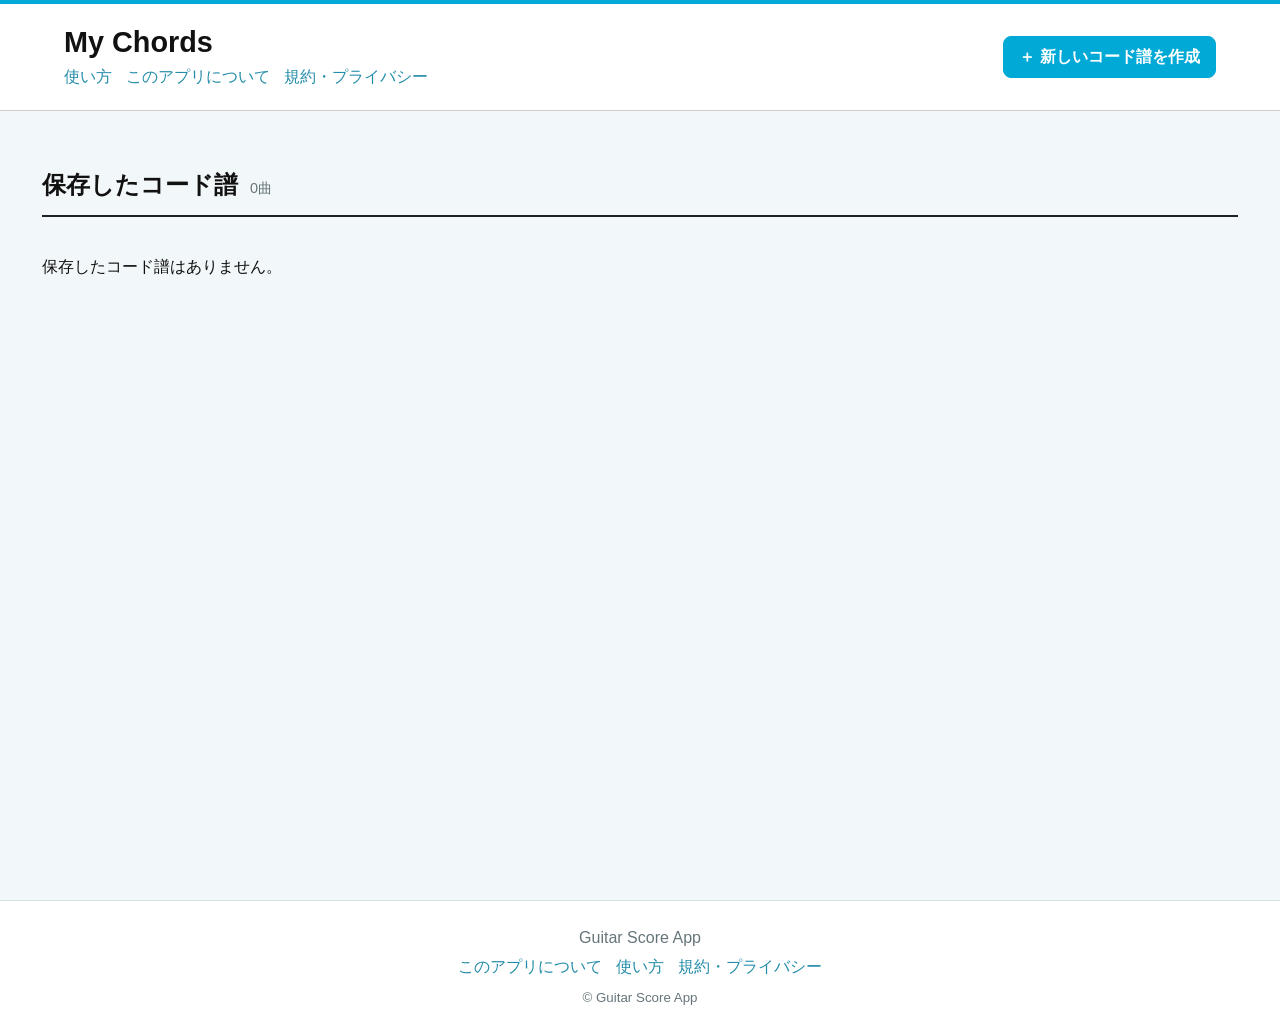
==== commit 4116ce71: "index.html" ====
--- a/index.html
+++ b/index.html
@@ -4,10 +4,9 @@
   <meta charset="UTF-8">
   <meta name="viewport" content="width=device-width, initial-scale=1, maximum-scale=1, user-scalable=no, viewport-fit=cover">
   <title>Guitar Score App｜弾き語りコード譜作成</title>
-  <meta name="description" content="歌詞とコードを組み合わせた弾き語り用コード譜を作成・編集できるWebアプリです。">
+  <meta name="description" content="歌詞とギターコードを組み合わせた弾き語り用コード譜を作成・編集できるWebアプリです。">
   <link rel="stylesheet" href="styles.css">
 </head>
-
 <body>
   <section id="homeScreen" class="home-screen">
     <header class="home-header">
@@ -19,321 +18,84 @@
           <a href="legal.html">規約・プライバシー</a>
         </nav>
       </div>
-
-      <button id="newSongBtn" class="primary-button" type="button">
-        ＋ 新しいコード譜を作成
-      </button>
+      <button id="newSongBtn" class="primary-button" type="button">＋ 新しいコード譜を作成</button>
     </header>
-
     <main class="home-main">
-      <div class="home-title-row">
-        <h2>保存したコード譜</h2>
-        <span id="songCount"></span>
-      </div>
-
+      <div class="home-title-row"><h2>保存したコード譜</h2><span id="songCount"></span></div>
       <div id="songList" class="song-list"></div>
-
-      <p id="emptyMessage" class="empty-message hidden">
-        保存したコード譜はありません。
-      </p>
+      <p id="emptyMessage" class="empty-message hidden">保存したコード譜はありません。</p>
     </main>
   </section>
 
   <section id="editorScreen" class="editor-screen hidden">
     <header class="app-header">
-      <div class="editor-title-row">
-        <button id="homeBtn" type="button">← 一覧へ戻る</button>
-        <h1>My Chords</h1>
+      <div class="editor-title-row"><button id="homeBtn" type="button">← 一覧へ戻る</button><h1>My Chords</h1></div>
+      <div class="song-meta">
+        <label>曲名<input id="titleInput" type="text" placeholder="曲名"></label>
+        <label>アーティスト<input id="artistInput" type="text" placeholder="アーティスト名"></label>
+        <label>Key<input id="keyInput" type="text" placeholder="例: C"></label>
+        <label for="capoInput">Capo<input id="capoInput" name="capo" type="number" min="0" max="12" step="1" value="0" inputmode="numeric" aria-label="カポの位置"></label>
+      </div>
+      <details class="settings-panel"><summary>フォント・サイズ設定</summary><div class="font-options"><div class="font-settings"><label>歌詞フォント<select id="lyricFontFamilyInput"><option value="sans-serif">システム標準</option><option value="serif">serif</option><option value="メイリオ">メイリオ</option><option value="游ゴシック">游ゴシック</option><option value="Georgia">Georgia</option></select></label><label>コードフォント<select id="chordFontFamilyInput"><option value="monospace">monospace</option><option value="sans-serif">sans-serif</option><option value="serif">serif</option><option value="Arial">Arial</option><option value="Courier New">Courier New</option><option value="Georgia">Georgia</option></select></label></div><div class="font-size-settings"><label>歌詞サイズ<div class="font-size-control"><input id="lyricFontSizeInput" type="range" min="12" max="32" step="1"><output id="lyricFontSizeValue">13</output>px</div></label><label>コードサイズ<div class="font-size-control"><input id="chordFontSizeInput" type="range" min="12" max="32" step="1"><output id="chordFontSizeValue">13</output>px</div></label><button id="resetFontSizeBtn" type="button">サイズを標準に戻す</button></div></div></details>
+      <div class="toolbar"><button id="lyricsMode" class="mode active" type="button">歌詞編集</button><button id="chordsMode" class="mode" type="button">コード編集</button><button id="previewMode" class="mode" type="button">プレビュー</button><span class="spacer"></span><button id="undoBtn" type="button">↶ 戻す</button><button id="redoBtn" type="button">↷ やり直す</button><button id="printBtn" type="button">印刷</button></div>
+      <div id="status" aria-live="polite"></div>
+    </header>
+    <main>
+      <section id="lyricsEditor" class="panel"><label for="lyricsInput" class="section-label">歌詞（改行・空行を保持します）</label><textarea id="lyricsInput" name="lyrics" aria-label="歌詞入力欄" spellcheck="false" placeholder="歌詞を入力または貼り付けてください"></textarea></section>
+      <section id="chordsEditor" class="panel hidden"><p class="hint">コードを選択してから歌詞をタップ／クリックすると、選択したコードを追加できます。未選択時はコード名を入力できます。</p>
+
+<div id="desktopToolsDock">
+
+  <div id="chordTools" class="chord-tools">
+    <div class="tool-section palette-section">
+      <h2>コードパレット</h2>
+
+      <div class="palette-tabs" role="tablist" aria-label="コードパレットカテゴリ">
+        <button type="button" class="palette-tab active" data-palette="basic" role="tab" aria-selected="true" aria-controls="chordPalette">基本</button>
+        <button type="button" class="palette-tab" data-palette="flat" role="tab" aria-selected="false" aria-controls="chordPalette">♭</button>
+        <button type="button" class="palette-tab" data-palette="minor" role="tab" aria-selected="false" aria-controls="chordPalette">マイナー</button>
+        <button type="button" class="palette-tab" data-palette="seventh" role="tab" aria-selected="false" aria-controls="chordPalette">7th</button>
+        <button type="button" class="palette-tab" data-palette="other" role="tab" aria-selected="false" aria-controls="chordPalette">その他</button>
       </div>
 
-      <div class="song-meta">
-        <label>
-          曲名
-          <input id="titleInput" type="text" placeholder="曲名">
-        </label>
+      <div id="chordPalette" class="chord-palette" aria-label="コードパレット"></div>
+      <button id="clearPaletteBtn" class="secondary-button" type="button">選択解除</button>
+      <button id="closePaletteBtn" class="secondary-button palette-close-button" type="button">パレットを閉じる</button>
+    </div>
 
-        <label>
-          アーティスト
-          <input id="artistInput" type="text" placeholder="アーティスト名">
-        </label>
+    <div class="tool-section transposition-tool">
+      <h2>一括移調</h2>
+      <div class="transpose-controls">
+        <button id="transposeDownBtn" type="button" aria-label="半音下げる">−</button>
+        <output id="transposeValue">0</output>
+        <button id="transposeUpBtn" type="button" aria-label="半音上げる">＋</button>
+        <button id="resetTransposeBtn" type="button">元に戻す</button>
+      </div>
+    </div>
+  </div>
 
-        <label>
-          Key
-          <input id="keyInput" type="text" placeholder="例: C">
-        </label>
+  <div id="mobileControls" class="mobile-controls hidden" aria-label="選択中コードの操作">
+    <button id="addChordBtn" type="button">＋コード</button>
+    <button id="deleteChordBtn" type="button">削除</button>
+    <button id="duplicateChordBtn" type="button">複製</button>
+    <button id="nudgeLeftBtn" type="button" aria-label="左へ移動">←</button>
+    <input id="selectedChordName" type="text" autocomplete="off" spellcheck="false" aria-label="選択中のコード名">
+    <button id="nudgeRightBtn" type="button" aria-label="右へ移動">→</button>
+    <button id="copyChordBtn" type="button">コピー</button>
+    <button id="pasteChordBtn" type="button">貼り付け</button>
+  </div>
 
-        <label>
-          Capo
-          <input id="capoInput" type="number" min="0" max="12" value="0">
-        </label>
-      </div>
+</div>
 
-      <details class="settings-panel">
-        <summary>フォント・サイズ設定</summary>
+<div id="paletteBackdrop" class="palette-backdrop hidden"></div>
+<div id="scoreEditor" class="score"></div>
 
-        <div class="font-options">
-          <div class="font-settings">
-            <label>
-              歌詞フォント
-              <select id="lyricFontFamilyInput">
-                <option value="sans-serif">システム標準</option>
-                <option value="serif">serif</option>
-                <option value="メイリオ">メイリオ</option>
-                <option value="游ゴシック">游ゴシック</option>
-                <option value="Georgia">Georgia</option>
-              </select>
-            </label>
 
-            <label>
-              コードフォント
-              <select id="chordFontFamilyInput">
-                <option value="monospace">monospace</option>
-                <option value="sans-serif">sans-serif</option>
-                <option value="serif">serif</option>
-                <option value="Arial">Arial</option>
-                <option value="Courier New">Courier New</option>
-                <option value="Georgia">Georgia</option>
-              </select>
-            </label>
-          </div>
-
-          <div class="font-size-settings">
-            <label>
-              歌詞サイズ
-              <div class="font-size-control">
-                <input id="lyricFontSizeInput" type="range" min="12" max="32" step="1">
-                <output id="lyricFontSizeValue">13</output>px
-              </div>
-            </label>
-
-            <label>
-              コードサイズ
-              <div class="font-size-control">
-                <input id="chordFontSizeInput" type="range" min="12" max="32" step="1">
-                <output id="chordFontSizeValue">13</output>px
-              </div>
-            </label>
-
-            <button id="resetFontSizeBtn" type="button">
-              サイズを標準に戻す
-            </button>
-          </div>
-        </div>
-      </details>
-
-      <div class="toolbar">
-        <button id="lyricsMode" class="mode active" type="button">
-          歌詞編集
-        </button>
-
-        <button id="chordsMode" class="mode" type="button">
-          コード編集
-        </button>
-
-        <button id="previewMode" class="mode" type="button">
-          プレビュー
-        </button>
-
-        <span class="spacer"></span>
-
-        <button id="undoBtn" type="button">↶ 戻す</button>
-        <button id="redoBtn" type="button">↷ やり直す</button>
-        <button id="printBtn" type="button">印刷</button>
-      </div>
-
-      <div id="status" aria-live="polite"></div>
-    </header>
-
-    <main>
-      <section id="lyricsEditor" class="panel">
-        <label for="lyricsInput" class="section-label">
-          歌詞（改行・空行を保持します）
-        </label>
-
-        <textarea
-          id="lyricsInput"
-          spellcheck="false"
-          placeholder="歌詞を入力または貼り付けてください"
-        ></textarea>
-      </section>
-
-      <section id="chordsEditor" class="panel hidden">
-        <p class="hint">
-          コードを選択してから歌詞をタップ／クリックすると、選択したコードを追加できます。
-          未選択時はコード名を入力できます。
-        </p>
-
-        <div id="chordTools" class="chord-tools">
-          <div class="tool-section palette-section">
-            <h2>コードパレット</h2>
-
-            <div
-              class="palette-tabs"
-              role="tablist"
-              aria-label="コードパレットカテゴリ"
-            >
-              <button
-                type="button"
-                class="palette-tab active"
-                data-palette="basic"
-                role="tab"
-                aria-selected="true"
-              >
-                基本
-              </button>
-
-              <button
-  		type="button"
-		class="palette-tab"
-		data-palette="flat"
-  		role="tab"
-  		aria-selected="false"
-	       >
-  		♭
-	      </button>   
-
-              <button
-                type="button"
-                class="palette-tab"
-                data-palette="minor"
-                role="tab"
-                aria-selected="false"
-              >
-                マイナー
-              </button>
-
-              <button
-                type="button"
-                class="palette-tab"
-                data-palette="seventh"
-                role="tab"
-                aria-selected="false"
-              >
-                7th
-              </button>
-
-              <button
-                type="button"
-                class="palette-tab"
-                data-palette="other"
-                role="tab"
-                aria-selected="false"
-              >
-                その他
-              </button>
-            </div>
-
-            <div
-              id="chordPalette"
-              class="chord-palette"
-              aria-label="コードパレット"
-            ></div>
-
-            <button
-              id="clearPaletteBtn"
-              class="secondary-button"
-              type="button"
-            >
-              選択解除
-            </button>
-
-            <button
-              id="closePaletteBtn"
-              class="secondary-button palette-close-button"
-              type="button"
-            >
-              パレットを閉じる
-            </button>
-          </div>
-
-          <div class="tool-section transposition-tool">
-            <h2>一括移調</h2>
-
-            <div class="transpose-controls">
-              <button
-                id="transposeDownBtn"
-                type="button"
-                aria-label="半音下げる"
-              >
-                −
-              </button>
-
-              <output id="transposeValue">0</output>
-
-              <button
-                id="transposeUpBtn"
-                type="button"
-                aria-label="半音上げる"
-              >
-                ＋
-              </button>
-
-              <button id="resetTransposeBtn" type="button">
-                元に戻す
-              </button>
-            </div>
-          </div>
-        </div>
-
-        <div id="paletteBackdrop" class="palette-backdrop hidden"></div>
-
-        <div id="scoreEditor" class="score"></div>
-
-        <div id="mobileControls" class="mobile-controls hidden">
-          <button id="addChordBtn" type="button">
-            ＋コード
-          </button>
-
-          <button id="deleteChordBtn" type="button">
-            削除
-          </button>
-
-          <button id="duplicateChordBtn" type="button">
-            複製
-          </button>
-
-          <button id="nudgeLeftBtn" type="button" aria-label="左へ移動">
-            ←
-          </button>
-
-          <input
-            id="selectedChordName"
-            type="text"
-            aria-label="選択中のコード名"
-          >
-
-          <button id="nudgeRightBtn" type="button" aria-label="右へ移動">
-            →
-          </button>
-
-          <button id="copyChordBtn" type="button">
-            コピー
-          </button>
-
-          <button id="pasteChordBtn" type="button">
-            貼り付け
-          </button>
-        </div>
-      </section>
-
-      <section id="preview" class="panel hidden">
-        <article id="previewSheet" class="sheet"></article>
-      </section>
+</section>
+      <section id="preview" class="panel hidden"><div class="preview-controls"><button id="addPageBreakBtn" type="button">＋ 改ページを追加</button><span id="previewBreakHint" aria-live="polite">追加ボタンを押してから、行間を選択してください</span></div><article id="previewSheet" class="sheet"></article></section>
     </main>
   </section>
-
-  <footer class="site-footer app-footer">
-    <div>Guitar Score App</div>
-
-    <div class="footer-links">
-      <a href="about.html">このアプリについて</a>
-      <a href="how-to-use.html">使い方</a>
-      <a href="legal.html">規約・プライバシー</a>
-    </div>
-
-    <small>© Guitar Score App</small>
-  </footer>
-
+  <footer class="site-footer app-footer"><div>Guitar Score App</div><div class="footer-links"><a href="about.html">このアプリについて</a><a href="how-to-use.html">使い方</a><a href="legal.html">規約・プライバシー</a></div><small>© Guitar Score App</small></footer>
   <script src="app.js"></script>
 </body>
 </html>
--- a/styles.css
+++ b/styles.css
@@ -1,851 +1,1069 @@
-:root {
-  --bg: #f2f7f9;
-  --surface: #fff;
-  --surface-muted: #f7fcfd;
-  --text: #111;
-  --muted: #66757a;
-  --border: #d5e3e7;
-  --accent: #00a9d6;
-  --accent-dark: #238ca8;
-  --accent-light: #e8f8fb;
-  --danger: #c62828;
-  --shadow: 0 6px 18px rgba(20, 80, 95, .08);
-  --lyric-font-size: 13px;
-  --chord-font-size: 13px;
-  --lyric-font-family: sans-serif;
-  --chord-font-family: monospace;
-}
-
-* {
-  box-sizing: border-box;
-}
-
-html,
-body {
-  min-height: 100%;
+:root{--bg:#f2f7f9;--surface:#fff;--surface-muted:#f7fcfd;--text:#111;--muted:#66757a;--border:#d5e3e7;--accent:#00a9d6;--accent-dark:#238ca8;--accent-light:#e8f8fb;--danger:#c62828;--shadow:0 6px 18px rgba(20,80,95,.08);--lyric-font-size:13px;--chord-font-size:13px;--lyric-font-family:sans-serif;--chord-font-family:monospace}*{box-sizing:border-box}html,body{min-height:100%;margin:0;overflow-x:hidden;color:var(--text);background:var(--bg);font-family:-apple-system,BlinkMacSystemFont,"Segoe UI",Arial,sans-serif}button,input,textarea,select{font:inherit}button{min-height:42px;padding:.6rem .95rem;border:1px solid var(--border);border-radius:5px;background:#fff;cursor:pointer;touch-action:manipulation}button:hover{border-color:var(--accent);background:var(--accent-light)}button:disabled{opacity:.5;cursor:not-allowed}button:focus-visible,input:focus-visible,textarea:focus-visible,select:focus-visible{outline:3px solid rgba(0,169,214,.28);outline-offset:2px}.hidden{display:none!important}.home-screen{min-height:100vh}.home-header{display:flex;align-items:center;justify-content:space-between;gap:20px;padding:22px clamp(18px,5vw,64px);border-top:4px solid var(--accent);border-bottom:1px solid #ccc;background:#fff}.home-header h1,.app-header h1{margin:0;font-size:clamp(1.35rem,3vw,1.8rem);font-weight:800}.primary-button{color:#fff;border-color:var(--accent);background:var(--accent);font-weight:700}.home-main,main{width:min(100%,1120px);margin:0 auto;padding:clamp(26px,5vw,58px) clamp(14px,4vw,42px)}.home-title-row{display:flex;align-items:baseline;gap:12px;margin-bottom:24px;padding-bottom:14px;border-bottom:2px solid #222}.home-title-row h2{margin:0}#songCount{color:var(--muted);font-size:.9rem}.song-list{display:grid;grid-template-columns:repeat(auto-fill,minmax(260px,1fr));gap:18px}.song-card{padding:22px;border:1px solid var(--border);border-radius:6px;background:#fff;box-shadow:var(--shadow)}.song-card h3{margin:0 0 9px}.song-card p{margin:5px 0;color:var(--muted);font-size:.88rem}.song-card-actions{display:flex;gap:8px;margin-top:20px}.song-card-actions button:first-child{flex:1;color:#fff;border-color:var(--accent);background:var(--accent)}.delete-song,#deleteChordBtn{color:var(--danger)}.app-header{padding:max(8px,env(safe-area-inset-top)) clamp(14px,4vw,38px) 8px;border-top:4px solid var(--accent);border-bottom:1px solid #ccc;background:rgba(255,255,255,.97);box-shadow:0 2px 10px rgba(0,0,0,.07)}.editor-title-row{display:flex;align-items:center;gap:10px;min-height:36px;margin-bottom:6px}.editor-title-row h1{min-width:0;overflow:hidden;text-overflow:ellipsis;white-space:nowrap}.song-meta{display:grid;grid-template-columns:minmax(180px,2fr) minmax(180px,2fr) 100px 90px;gap:10px;margin-bottom:10px}.song-meta label,.font-settings label,.font-size-settings label{display:grid;gap:5px;color:#555;font-size:.76rem;font-weight:700}input,textarea,select{border:1px solid #cfcfcf;border-radius:5px;color:var(--text);background:#fff}.song-meta input,.font-settings select{width:100%;min-height:40px;padding:.58rem .7rem}.settings-panel{margin-bottom:10px;border:1px solid var(--border);border-radius:6px;background:var(--surface-muted)}.settings-panel summary{padding:9px 14px;font-weight:700;cursor:pointer}.font-options{display:grid;grid-template-columns:minmax(280px,1fr) minmax(360px,1.4fr);gap:18px;padding:12px 14px}.font-settings{display:grid;grid-template-columns:repeat(2,minmax(130px,1fr));gap:10px}.font-size-settings{display:flex;flex-wrap:wrap;align-items:end;gap:14px}.font-size-control{display:flex;align-items:center;gap:8px}.font-size-settings input[type=range]{width:120px;accent-color:var(--accent)}.font-size-settings output{min-width:42px}.toolbar{display:flex;flex-wrap:wrap;align-items:center;gap:6px;margin:3px 0}.toolbar .mode.active{color:#fff;border-color:var(--accent);background:var(--accent);font-weight:800}.spacer{flex:1}#status{min-height:.8em;margin-top:3px;color:var(--muted);font-size:.8rem}.panel{min-width:0;padding:clamp(18px,3vw,32px);border:1px solid var(--border);border-radius:6px;background:#fff;box-shadow:var(--shadow)}#lyricsInput{display:block;width:100%;min-height:min(62vh,620px);padding:16px;resize:vertical;font-size:1rem;line-height:1.9;white-space:pre-wrap}.hint{margin:0 0 18px;color:var(--muted);font-size:.88rem;line-height:1.7}.chord-tools{display:grid;grid-template-columns:minmax(0,1fr) minmax(240px,.5fr);gap:16px;margin-bottom:20px;padding:14px;border:1px solid var(--border);border-radius:6px;background:var(--surface-muted)}.tool-section h2{margin:0 0 10px;font-size:1rem}.palette-tabs,.chord-palette,.transpose-controls{display:flex;flex-wrap:wrap;align-items:center;gap:6px}.palette-tab.active,.chord-palette button.selected{color:#fff;border-color:var(--accent);background:var(--accent)}.chord-palette button{min-width:52px;min-height:38px;padding:.4rem .65rem;color:var(--accent-dark);font-weight:700}#clearPaletteBtn,#closePaletteBtn,#resetTransposeBtn{min-height:36px;margin-top:8px;padding:.4rem .7rem}.palette-close-button{display:none}.transpose-controls output{min-width:42px;font-weight:800;text-align:center}.score,.sheet{width:100%;overflow-x:auto;overflow-y:visible;padding-bottom:8px;touch-action:manipulation;overscroll-behavior-x:contain}.score-line,.preview-line{position:relative;min-width:max-content;min-height:5.4em;padding-top:2.8em;white-space:pre;font-family:var(--lyric-font-family);font-size:var(--lyric-font-size);line-height:1.8;font-kerning:none}.lyric-text{display:block;min-height:1.8em;white-space:pre}.lyric-char{display:inline-block;white-space:pre}.score-line>.chord,.preview-line>.chord{position:absolute;top:0;left:0;z-index:2;transform:translateX(-50%);white-space:nowrap}.chord{min-width:44px;min-height:38px;padding:7px 9px;border:1px solid transparent;border-radius:5px;color:var(--accent-dark);background:transparent;font-family:var(--chord-font-family);font-size:var(--chord-font-size);font-weight:800;text-align:center;user-select:none;cursor:grab;touch-action:none}.chord:hover,.chord.selected{border-color:var(--accent);background:var(--accent-light)}.inline-chord-input{position:absolute;top:0;z-index:5;width:72px;min-height:38px;padding:6px 8px;border:2px solid var(--accent);text-align:center;transform:translateX(-50%)}.mobile-controls{position:fixed;left:50%;bottom:max(10px,env(safe-area-inset-bottom));z-index:100;display:flex;align-items:center;gap:6px;width:min(720px,calc(100vw - 24px));padding:6px;border:1px solid var(--border);border-radius:6px;background:rgba(255,255,255,.97);box-shadow:0 4px 18px rgba(0,0,0,.18);transform:translateX(-50%)}.mobile-controls input{flex:1 1 auto;min-width:0;min-height:38px;padding:6px;text-align:center}.mobile-controls button{flex:0 0 auto;min-height:38px;padding:.4rem .7rem;white-space:nowrap}.palette-backdrop{display:none}.sheet{overflow:visible}.sheet h2{margin:0}.sheet .artist{margin:5px 0 26px;color:var(--muted)}.app-nav,.footer-links{display:flex;flex-wrap:wrap;gap:8px 14px}.app-nav{margin-top:8px}.app-nav a,.footer-links a{color:var(--accent-dark);text-decoration:none}.site-footer{padding:28px 18px;border-top:1px solid var(--border);color:var(--muted);background:#fff;text-align:center}.footer-links{justify-content:center;margin:10px 0}
+.score-line.page-break-after {
+  margin-bottom: 10px;
+  border-bottom: 2px dashed var(--accent);
+}
+
+.score-line.page-break-after {
+  position: relative;
+}
+
+.score-line.page-break-after::after {
+  content: "改ページ";
+  position: absolute;
+  right: 0;
+  bottom: -1.2em;
+  padding: 0 .35rem;
+  color: var(--accent-dark);
+  background: var(--surface);
+  font-size: .7rem;
+  font-weight: 700;
+  line-height: 1;
+}
+@media(min-width:641px){.chord-tools{grid-template-columns:minmax(0,1fr) 220px;align-items:start;gap:14px}.chord-palette{max-height:120px;overflow-y:auto;align-content:flex-start}.transposition-tool{padding-left:14px;border-left:1px solid var(--border)}}
+
+@media(max-width:640px){.home-header{align-items:stretch;flex-direction:column;gap:12px;padding:22px 18px}.app-header{padding:8px 12px}.song-meta{grid-template-columns:1fr 1fr;gap:8px}.song-meta label:nth-child(-n+2){grid-column:span 2}.font-options,.chord-tools{grid-template-columns:1fr;gap:10px}.toolbar{display:grid;grid-template-columns:repeat(2,minmax(0,1fr));width:100%}.toolbar button{width:100%;min-width:0;padding:.5rem .35rem;font-size:.82rem;overflow:hidden;text-overflow:ellipsis;white-space:nowrap}.spacer{display:none}main{width:100%;padding:10px}.panel{width:100%;padding:12px}.score-line,.preview-line{width:max-content;min-width:100%}.mobile-controls{left:6px;right:6px;bottom:env(safe-area-inset-bottom);display:grid;grid-template-columns:repeat(5,minmax(0,1fr));gap:4px;width:auto;padding:5px;transform:none}.mobile-controls #addChordBtn{grid-row:1;grid-column:1}.mobile-controls #deleteChordBtn{grid-row:1;grid-column:2}.mobile-controls #duplicateChordBtn{grid-row:1;grid-column:3}.mobile-controls #copyChordBtn{grid-row:1;grid-column:4}.mobile-controls #pasteChordBtn{grid-row:1;grid-column:5}.mobile-controls #nudgeLeftBtn{grid-row:2;grid-column:1}.mobile-controls #selectedChordName{grid-row:2;grid-column:2/5;width:100%;min-width:0;padding:4px;font-size:.78rem;text-align:center}.mobile-controls #nudgeRightBtn{grid-row:2;grid-column:5}.mobile-controls button{width:100%;min-width:0;min-height:34px;padding:.25rem .15rem;font-size:.68rem}.mobile-controls input{min-height:34px}#lyricsEditor,#chordsEditor,#preview{padding-bottom:calc(156px + env(safe-area-inset-bottom))}#chordTools{display:none}#chordTools.mobile-palette-open{position:fixed;left:8px;right:8px;bottom:82px;z-index:111;display:block;max-height:42vh;overflow-y:auto;margin:0;padding:10px;border:1px solid var(--border);border-radius:8px;background:rgba(255,255,255,.98);box-shadow:0 4px 20px rgba(0,0,0,.2)}#chordTools.mobile-palette-open .palette-close-button{display:inline-block}#chordTools.mobile-palette-open .transposition-tool{margin-top:12px;padding-top:12px;border-top:1px solid var(--border)}#chordPalette{display:grid;grid-template-columns:repeat(5,minmax(0,1fr));gap:6px;width:100%}#chordPalette button{min-width:0;min-height:42px;padding:.35rem}.palette-backdrop{display:none;position:fixed;inset:0;z-index:109;background:rgba(0,0,0,.2)}.palette-backdrop:not(.hidden){display:block}.palette-backdrop.hidden{display:none!important}.palette-tabs{width:100%}.palette-tabs button{flex:1 1 auto;min-width:0;padding-left:.45rem;padding-right:.45rem}.footer-links{flex-direction:column;gap:6px}}
+
+@page{size:A4 portrait;margin:8mm}
+
+@media print{.home-header,.app-header,.site-footer,.app-nav,#lyricsEditor,#chordsEditor,.settings-panel,.toolbar,#status,.hint,.chord-tools,.palette-backdrop,.mobile-controls,button,input,textarea,select,.inline-chord-input{display:none!important}html,body{width:100%;min-width:0;overflow:visible!important;color:#000;background:#fff}main,#preview,#previewSheet,.panel,.sheet,.score{display:block!important;visibility:visible!important;width:100%!important;max-width:none!important;margin:0!important;padding:0!important;border:0!important;box-shadow:none!important;overflow:visible!important}.preview-line{display:block!important;position:relative!important;width:100%!important;min-width:0!important;max-width:100%!important;min-height:4.2em!important;padding-top:2.2em!important;overflow:visible!important;color:#000!important;white-space:pre!important;break-inside:avoid;page-break-inside:avoid}.preview-line>.chord{display:block!important;visibility:visible!important;position:absolute!important;top:0!important;color:#000!important;white-space:nowrap!important}.preview-line.page-break-after{break-after:page;page-break-after:always;border-bottom:0!important;margin-bottom:0!important}.score-line.page-break-after::after,.preview-line.page-break-after::after{display:none!important}.lyric-text,.lyric-char{visibility:visible!important;color:#000!important}.sheet .artist{color:#000!important}.preview-line,.preview-line>.chord,.lyric-text,.lyric-char{-webkit-print-color-adjust:exact;print-color-adjust:exact}}
+
+
+.preview-score {
+  position: relative;
+}
+
+.preview-break-zone {
+  min-height: 30px;
   margin: 0;
-  overflow-x: hidden;
-  color: var(--text);
-  background: var(--bg);
-  font-family: -apple-system, BlinkMacSystemFont, "Segoe UI", Arial, sans-serif;
-}
-
-button,
-input,
-textarea,
-select {
-  font: inherit;
-}
-
-button {
-  min-height: 42px;
-  padding: .6rem .95rem;
-  border: 1px solid var(--border);
-  border-radius: 5px;
-  background: #fff;
+  border-top: 2px dashed transparent;
+  border-bottom: 2px dashed transparent;
+  cursor: default;
+  pointer-events: none;
+  touch-action: none;
+}
+
+/* 「改ページを追加」中だけ、未設定の行間を反応させる */
+#preview.adding-page-break .preview-break-zone {
   cursor: pointer;
-  touch-action: manipulation;
-}
-
-button:hover {
-  border-color: var(--accent);
+  pointer-events: auto;
+}
+
+#preview.adding-page-break .preview-break-zone:hover,
+#preview.adding-page-break .preview-break-zone:focus-visible,
+#preview.adding-page-break .preview-break-zone.is-drop-target {
+  border-top-color: var(--accent);
   background: var(--accent-light);
 }
 
-button:disabled {
-  opacity: .5;
-  cursor: not-allowed;
-}
-
-button:focus-visible,
-input:focus-visible,
-textarea:focus-visible,
-select:focus-visible {
-  outline: 3px solid rgba(0, 169, 214, .28);
-  outline-offset: 2px;
-}
-
-.hidden {
-  display: none !important;
-}
-
-.home-screen {
-  min-height: 100vh;
-}
-
-.home-header {
+/* 設定済みの改ページは、追加モードでなくても解除・移動できる */
+.preview-break-zone.active {
+  min-height: 36px;
+  border-top: 2px dashed var(--accent);
+  border-bottom: 0;
+  cursor: grab;
+  pointer-events: auto;
+}
+
+.preview-break-zone.active:hover,
+.preview-break-zone.active:focus-visible,
+.preview-break-zone.active.is-drop-target {
+  background: var(--accent-light);
+}
+
+.preview-break-zone.active:active {
+  cursor: grabbing;
+}
+
+.preview-controls {
   display: flex;
   align-items: center;
-  justify-content: space-between;
-  gap: 20px;
-  padding: 22px clamp(18px, 5vw, 64px);
-  border-top: 4px solid var(--accent);
-  border-bottom: 1px solid #ccc;
-  background: #fff;
-}
-
-.home-header h1,
-.app-header h1 {
-  margin: 0;
-  font-size: clamp(1.35rem, 3vw, 1.8rem);
-  font-weight: 800;
-}
-
-.primary-button {
+  gap: 10px;
+  margin-bottom: 14px;
+  flex-wrap: wrap;
+}
+
+.preview-controls button[aria-pressed="true"] {
   color: #fff;
   border-color: var(--accent);
   background: var(--accent);
+}
+
+#previewBreakHint {
+  color: var(--muted);
+  font-size: .82rem;
+}
+
+@media (max-width: 640px) {
+  .preview-controls {
+    align-items: stretch;
+    flex-direction: column;
+  }
+
+  .preview-controls button {
+    width: 100%;
+  }
+}
+
+@media print {
+  .preview-controls,
+  .preview-break-zone {
+    display: none !important;
+  }
+
+  .preview-line.page-break-after {
+    break-after: page;
+    page-break-after: always;
+    border-bottom: 0 !important;
+    margin-bottom: 0 !important;
+  }
+}
+/* PC版：編集ボタンとコードパレットを一体化 */
+@media (min-width: 641px) {
+  #desktopToolsDock {
+    position: fixed;
+    left: 0;
+    right: 0;
+    bottom: 0;
+    z-index: 1000;
+
+    display: flex;
+    flex-direction: column;
+    gap: 8px;
+
+    max-height: 55vh;
+    overflow-y: auto;
+    padding: 12px 20px;
+
+    background: rgba(247, 252, 253, 0.98);
+    border-top: 1px solid #cbd5e1;
+    box-shadow: 0 -4px 18px rgba(0, 0, 0, 0.12);
+  }
+
+  /* 編集ボタンをパレットの上に配置 */
+  #desktopToolsDock #mobileControls {
+    position: static;
+    order: 0;
+    transform: none;
+    width: 100%;
+    max-width: none;
+    margin: 0;
+    justify-content: flex-start;
+  }
+
+  /* コードパレット */
+  #desktopToolsDock #chordTools {
+    position: static;
+    order: 1;
+    display: grid;
+    grid-template-columns: minmax(0, 1fr) 220px;
+    gap: 14px;
+
+    max-height: none;
+    overflow: visible;
+    margin: 0;
+    padding: 0;
+    border: 0;
+    background: transparent;
+    box-shadow: none;
+  }
+
+  #desktopToolsDock #chordTools .palette-section {
+    min-width: 0;
+  }
+
+  #desktopToolsDock #chordTools .chord-palette {
+    max-height: 100px;
+    overflow-y: auto;
+  }
+
+  /* 譜面が固定領域に隠れないようにする */
+  #chordsEditor #scoreEditor {
+    padding-bottom: 56vh;
+  }
+}
+
+/* ========================================
+   Guitar Score App
+   UIデザイン改善：シンプル・清潔感重視
+   既存HTML・JavaScriptとの互換性を維持
+======================================== */
+
+/* ---------- 共通ボタン ---------- */
+
+button {
+  border-radius: 8px;
+  transition:
+    background-color 0.15s ease,
+    border-color 0.15s ease,
+    box-shadow 0.15s ease;
+}
+
+button:hover:not(:disabled) {
+  border-color: var(--accent);
+}
+
+button:active:not(:disabled) {
+  filter: brightness(0.97);
+}
+
+button:disabled {
+  box-shadow: none;
+}
+
+/* ---------- PC版：画面下部の固定領域 ---------- */
+
+@media (min-width: 641px) {
+  #desktopToolsDock {
+    gap: 12px;
+    padding: 14px 24px max(14px, env(safe-area-inset-bottom));
+    background: rgba(255, 255, 255, 0.98);
+    border-top: 1px solid var(--border);
+    box-shadow: 0 -5px 22px rgba(30, 75, 90, 0.09);
+    scrollbar-width: thin;
+    scrollbar-color: #cbdde2 transparent;
+  }
+
+  /* パレットと移調操作を独立したカードに */
+  #desktopToolsDock #chordTools {
+    gap: 16px;
+  }
+
+  #desktopToolsDock #chordTools .tool-section {
+    min-width: 0;
+    padding: 12px 14px;
+    border: 1px solid var(--border);
+    border-radius: 10px;
+    background: var(--surface);
+  }
+
+  #desktopToolsDock #chordTools .tool-section h2 {
+    margin-bottom:5px;
+    font-size: 0.92rem;
+    font-weight: 800;
+    letter-spacing: 0.02em;
+  }
+
+  /* PC版パレットのスクロール領域 */
+  #desktopToolsDock #chordTools .chord-palette {
+    max-height: 96px;
+    gap: 6px;
+    padding: 2px;
+    align-content: flex-start;
+    overflow-y: auto;
+    scrollbar-width: thin;
+    scrollbar-color: #cbdde2 transparent;
+  }
+
+  /* 一括移調エリア */
+  #desktopToolsDock #chordTools .transposition-tool {
+    padding-left: 14px;
+    border-left: 1px solid var(--border);
+  }
+
+  #desktopToolsDock .transpose-controls {
+    gap: 6px;
+  }
+
+  #desktopToolsDock .transpose-controls button {
+    min-width: 38px;
+    min-height: 38px;
+    padding: 6px 10px;
+    border-radius: 8px;
+    font-weight: 700;
+  }
+
+  #desktopToolsDock #resetTransposeBtn {
+    margin-top: 8px;
+  }
+
+  /* 固定領域内のスクロールバー */
+  #desktopToolsDock::-webkit-scrollbar,
+  #desktopToolsDock .chord-palette::-webkit-scrollbar {
+    width: 6px;
+  }
+
+  #desktopToolsDock::-webkit-scrollbar-thumb,
+  #desktopToolsDock .chord-palette::-webkit-scrollbar-thumb {
+    border-radius: 10px;
+    background: #cbdde2;
+  }
+
+  /* 譜面が固定領域に隠れないよう余白を確保 */
+  #chordsEditor #scoreEditor {
+    padding-bottom: 56vh;
+  }
+}
+
+/* ---------- コードパレットのカテゴリタブ ---------- */
+
+.palette-tabs {
+  gap: 5px;
+  margin-bottom: 10px;
+  padding: 4px;
+  border: 1px solid #e5eef1;
+  border-radius: 9px;
+  background: #f4f9fa;
+}
+
+.palette-tabs .palette-tab {
+  min-height: 36px;
+  padding: 6px 12px;
+  border: 1px solid transparent;
+  border-radius: 6px;
+  color: var(--muted);
+  background: transparent;
+  font-size: 0.84rem;
   font-weight: 700;
 }
 
-.home-main,
-main {
-  width: min(100%, 1120px);
-  margin: 0 auto;
-  padding: clamp(26px, 5vw, 58px) clamp(14px, 4vw, 42px);
-}
-
-.home-title-row {
-  display: flex;
-  align-items: baseline;
-  gap: 12px;
-  margin-bottom: 24px;
-  padding-bottom: 14px;
-  border-bottom: 2px solid #222;
-}
-
-.home-title-row h2 {
-  margin: 0;
-}
-
-#songCount {
-  color: var(--muted);
-  font-size: .9rem;
-}
-
-.song-list {
-  display: grid;
-  grid-template-columns: repeat(auto-fill, minmax(260px, 1fr));
-  gap: 18px;
-}
-
-.song-card {
-  padding: 22px;
+.palette-tabs .palette-tab:hover:not(:disabled) {
+  color: var(--accent-dark);
+  border-color: #d7edf2;
+  background: #fff;
+}
+
+.palette-tabs .palette-tab.active {
+  color: #fff;
+  border-color: var(--accent-dark);
+  background: var(--accent-dark);
+  box-shadow: 0 1px 3px rgba(20, 80, 95, 0.12);
+}
+
+/* ---------- コードボタン ---------- */
+
+.chord-palette {
+  gap: 6px;
+}
+
+.chord-palette button {
+  min-width: 52px;
+  min-height: 40px;
+  padding: 7px 12px;
   border: 1px solid var(--border);
-  border-radius: 6px;
+  border-radius: 7px;
+  color: var(--accent-dark);
   background: #fff;
-  box-shadow: var(--shadow);
-}
-
-.song-card h3 {
-  margin: 0 0 9px;
-}
-
-.song-card p {
-  margin: 5px 0;
-  color: var(--muted);
-  font-size: .88rem;
-}
-
-.song-card-actions {
-  display: flex;
-  gap: 8px;
-  margin-top: 20px;
-}
-
-.song-card-actions button:first-child {
-  flex: 1;
-  color: #fff;
+  font-size: 0.88rem;
+  font-weight: 700;
+}
+
+.chord-palette button:hover:not(:disabled) {
   border-color: var(--accent);
-  background: var(--accent);
-}
-
-.delete-song,
-#deleteChordBtn {
-  color: var(--danger);
-}
-
-.app-header {
-  padding: max(8px, env(safe-area-inset-top)) clamp(14px, 4vw, 38px) 8px;
-  border-top: 4px solid var(--accent);
-  border-bottom: 1px solid #ccc;
-  background: rgba(255, 255, 255, .97);
-  box-shadow: 0 2px 10px rgba(0, 0, 0, .07);
-}
-
-.editor-title-row {
-  display: flex;
-  align-items: center;
-  gap: 10px;
-  min-height: 36px;
-  margin-bottom: 6px;
-}
-
-.editor-title-row h1 {
-  min-width: 0;
-  overflow: hidden;
-  text-overflow: ellipsis;
-  white-space: nowrap;
-}
-
-.song-meta {
-  display: grid;
-  grid-template-columns: minmax(180px, 2fr) minmax(180px, 2fr) 100px 90px;
-  gap: 10px;
-  margin-bottom: 10px;
-}
-
-.song-meta label,
-.font-settings label,
-.font-size-settings label {
-  display: grid;
-  gap: 5px;
-  color: #555;
-  font-size: .76rem;
-  font-weight: 700;
-}
-
-input,
-textarea,
-select {
-  border: 1px solid #cfcfcf;
-  border-radius: 5px;
-  color: var(--text);
-  background: #fff;
-}
-
-.song-meta input,
-.font-settings select {
-  width: 100%;
-  min-height: 40px;
-  padding: .58rem .7rem;
-}
-
-.settings-panel {
-  margin-bottom: 10px;
-  border: 1px solid var(--border);
-  border-radius: 6px;
-  background: var(--surface-muted);
-}
-
-.settings-panel summary {
-  padding: 9px 14px;
-  font-weight: 700;
-  cursor: pointer;
-}
-
-.font-options {
-  display: grid;
-  grid-template-columns: minmax(280px, 1fr) minmax(360px, 1.4fr);
-  gap: 18px;
-  padding: 12px 14px;
-}
-
-.font-settings {
-  display: grid;
-  grid-template-columns: repeat(2, minmax(130px, 1fr));
-  gap: 10px;
-}
-
-.font-size-settings {
-  display: flex;
-  flex-wrap: wrap;
-  align-items: end;
-  gap: 14px;
-}
-
-.font-size-control {
-  display: flex;
-  align-items: center;
-  gap: 8px;
-}
-
-.font-size-settings input[type="range"] {
-  width: 120px;
-  accent-color: var(--accent);
-}
-
-.font-size-settings output {
-  min-width: 42px;
-}
-
-.toolbar {
-  display: flex;
-  flex-wrap: wrap;
-  align-items: center;
-  gap: 6px;
-  margin: 3px 0;
-}
-
-.toolbar .mode.active {
-  color: #fff;
-  border-color: var(--accent);
-  background: var(--accent);
-  font-weight: 800;
-}
-
-.spacer {
-  flex: 1;
-}
-
-#status {
-  min-height: .8em;
-  margin-top: 3px;
-  color: var(--muted);
-  font-size: .8rem;
-}
-
-.panel {
-  min-width: 0;
-  padding: clamp(18px, 3vw, 32px);
-  border: 1px solid var(--border);
-  border-radius: 6px;
-  background: #fff;
-  box-shadow: var(--shadow);
-}
-
-#lyricsInput {
-  display: block;
-  width: 100%;
-  min-height: min(62vh, 620px);
-  padding: 16px;
-  resize: vertical;
-  font-size: 1rem;
-  line-height: 1.9;
-  white-space: pre-wrap;
-}
-
-.hint {
-  margin: 0 0 18px;
-  color: var(--muted);
-  font-size: .88rem;
-  line-height: 1.7;
-}
-
-.chord-tools {
-  display: grid;
-  grid-template-columns: minmax(0, 1fr) minmax(240px, .5fr);
-  gap: 16px;
-  margin-bottom: 20px;
-  padding: 14px;
-  border: 1px solid var(--border);
-  border-radius: 6px;
-  background: var(--surface-muted);
-}
-
-.tool-section h2 {
-  margin: 0 0 10px;
-  font-size: 1rem;
-}
-
-.palette-tabs,
-.chord-palette,
-.transpose-controls {
-  display: flex;
-  flex-wrap: wrap;
-  align-items: center;
-  gap: 6px;
-}
-
-.palette-tab.active,
+  background: var(--accent-light);
+}
+
 .chord-palette button.selected {
   color: #fff;
-  border-color: var(--accent);
-  background: var(--accent);
-}
-
-.chord-palette button {
-  min-width: 52px;
-  min-height: 38px;
-  padding: .4rem .65rem;
-  color: var(--accent-dark);
-  font-weight: 700;
-}
+  border-color: var(--accent-dark);
+  background: var(--accent-dark);
+  box-shadow: 0 1px 3px rgba(20, 80, 95, 0.16);
+}
+
+/* ---------- 選択解除・パレットを閉じる ---------- */
 
 #clearPaletteBtn,
 #closePaletteBtn,
 #resetTransposeBtn {
-  min-height: 36px;
-  margin-top: 8px;
-  padding: .4rem .7rem;
-}
-
-.palette-close-button {
-  display: none;
-}
-
-.transpose-controls output {
-  min-width: 42px;
-  font-weight: 800;
-  text-align: center;
-}
-
-.score,
-.sheet {
-  width: 100%;
-  overflow-x: auto;
-  overflow-y: visible;
-  padding-bottom: 8px;
-  touch-action: manipulation;
-}
-
-.score-line,
-.preview-line {
-  position: relative;
-  min-width: max-content;
-  min-height: 5.4em;
-  padding-top: 2.8em;
-  white-space: pre;
-  font-family: var(--lyric-font-family);
-  font-size: var(--lyric-font-size);
-  line-height: 1.8;
-  font-kerning: none;
-}
-
-.score-line > .chord,
-.preview-line > .chord {
-  left: 0;
-  margin: 0;
-}
-
-.lyric-text {
-  display: block;
-  min-height: 1.8em;
-  white-space: pre;
-}
-
-.lyric-char {
-  display: inline-block;
-  white-space: pre;
-}
-
-.score-line > .chord,
-.preview-line > .chord {
-  position: absolute;
-  top: 0;
-  z-index: 2;
-  transform: translateX(-50%);
-  white-space: nowrap;
-}
+  min-height: 34px;
+  padding: 6px 11px;
+  border-radius: 7px;
+  color: var(--muted);
+  background: #fff;
+  font-size: 0.8rem;
+  font-weight: 600;
+}
+
+#clearPaletteBtn:hover,
+#closePaletteBtn:hover,
+#resetTransposeBtn:hover {
+  color: var(--accent-dark);
+  background: var(--accent-light);
+}
+
+/* ---------- 譜面上に配置したコード ---------- */
 
 .chord {
-  min-width: 44px;
-  min-height: 38px;
-  padding: 7px 9px;
-  border: 1px solid transparent;
-  border-radius: 5px;
-  color: var(--accent-dark);
-  background: transparent;
-  font-family: var(--chord-font-family);
-  font-size: var(--chord-font-size);
-  font-weight: 800;
-  text-align: center;
-  user-select: none;
-  cursor: grab;
-  touch-action: none;
-}
-
-.chord:hover,
+  border-radius: 7px;
+  transition:
+    background-color 0.15s ease,
+    border-color 0.15s ease;
+}
+
+.chord:hover {
+  border-color: #b8e5ef;
+  background: var(--accent-light);
+}
+
 .chord.selected {
   border-color: var(--accent);
   background: var(--accent-light);
-}
-
-.inline-chord-input {
-  position: absolute;
-  top: 0;
-  z-index: 5;
-  width: 72px;
-  min-height: 38px;
-  padding: 6px 8px;
-  border: 2px solid var(--accent);
-  text-align: center;
-  transform: translateX(-50%);
-}
-
-.mobile-controls {
-  position: fixed;
-  left: 50%;
-  bottom: max(10px, env(safe-area-inset-bottom));
-  z-index: 100;
-  display: flex;
-  align-items: center;
+  box-shadow: 0 0 0 1px rgba(0, 169, 214, 0.08);
+}
+
+/* ---------- 編集操作バー ---------- */
+
+#mobileControls {
   gap: 6px;
-  width: min(720px, calc(100vw - 24px));
-  padding: 6px;
-  border: 1px solid var(--border);
-  border-radius: 6px;
-  background: rgba(255, 255, 255, .97);
-  box-shadow: 0 4px 18px rgba(0, 0, 0, .18);
-  transform: translateX(-50%);
-}
-
-.mobile-controls input {
-  flex: 1 1 auto;
-  min-width: 0;
-  min-height: 38px;
-  padding: 6px;
-  text-align: center;
-}
-
-.mobile-controls button {
-  flex: 0 0 auto;
-  min-height: 38px;
-  padding: .4rem .7rem;
-  white-space: nowrap;
-}
-
-.palette-backdrop {
-  display: none;
-}
-
-.sheet {
-  overflow: visible;
-}
-
-.sheet h2 {
-  margin: 0;
-}
-
-.sheet .artist {
-  margin: 5px 0 26px;
-  color: var(--muted);
-}
-
-.app-nav,
-.footer-links {
-  display: flex;
-  flex-wrap: wrap;
-  gap: 8px 14px;
-}
-
-.app-nav {
-  margin-top: 8px;
-}
-
-.app-nav a,
-.footer-links a {
+  padding: 7px;
+  border: 1px solid #d5e3e7;
+  border-radius: 11px;
+  background: rgba(255, 255, 255, 0.98);
+  box-shadow: 0 5px 20px rgba(20, 80, 95, 0.14);
+}
+
+#mobileControls button {
+  border-radius: 7px;
+  font-weight: 700;
+}
+
+#mobileControls input {
+  border-color: var(--border);
+  border-radius: 7px;
+}
+
+#mobileControls input:focus {
+  border-color: var(--accent);
+}
+
+/* 追加：控えめなアクセントカラー */
+#mobileControls #addChordBtn {
+  color: #fff;
+  border-color: var(--accent-dark);
+  background: var(--accent-dark);
+}
+
+#mobileControls #addChordBtn:hover:not(:disabled) {
+  background: #187a94;
+}
+
+/* 削除：誤操作を防ぐため赤色は控えめに */
+#mobileControls #deleteChordBtn {
+  color: var(--danger);
+  border-color: #efd6d6;
+  background: #fffafa;
+}
+
+#mobileControls #deleteChordBtn:hover:not(:disabled) {
+  border-color: #d99a9a;
+  background: #fff0f0;
+}
+
+/* コピー・貼り付けの視認性 */
+#mobileControls #copyChordBtn,
+#mobileControls #pasteChordBtn {
+  border-color: #d5e8ed;
   color: var(--accent-dark);
-  text-decoration: none;
-}
-
-.site-footer {
-  padding: 28px 18px;
-  border-top: 1px solid var(--border);
-  color: var(--muted);
-  background: #fff;
-  text-align: center;
-}
-
-.footer-links {
-  justify-content: center;
-  margin: 10px 0;
-}
-
-@media (min-width: 641px) {
-  .chord-tools {
-   display: grid;
-   grid-template-columns: minmax(0, 1fr) 220px;
-   align-items: start;
-   gap: 14px;
- }
-
-
-  .chord-palette {
-    max-height: 120px;
-    overflow-y: auto;
-    align-content: flex-start;
-  }
-
-  .transposition-tool {
-    padding-left: 14px;
-    border-left: 1px solid var(--border);
-  }
-}
+  background: #f4fafb;
+}
+
+/* ---------- スマホ版 ---------- */
 
 @media (max-width: 640px) {
-  .home-header {
-    align-items: stretch;
-    flex-direction: column;
-    gap: 12px;
-    padding: 22px 18px;
-  }
-
-  .app-header {
-    padding: 8px 12px;
-  }
-
-  .song-meta {
-    grid-template-columns: 1fr 1fr;
-    gap: 8px;
-  }
-
-  .song-meta label:nth-child(-n + 2) {
-    grid-column: span 2;
-  }
-
-  .font-options,
-  .chord-tools {
-    grid-template-columns: 1fr;
-    gap: 10px;
-  }
-
-  .font-settings {
-    gap: 8px;
-  }
-
-  .toolbar {
-  display: grid;
-  grid-template-columns: repeat(3, minmax(0, 1fr));
-  width: 100%;
- }
-
-  .toolbar button {
-    width: 100%;
+  /* 現在の2段配置と固定位置を維持 */
+  #mobileControls {
+    gap: 5px;
+    padding: 7px;
+    border-radius: 11px;
+    box-shadow: 0 4px 16px rgba(20, 80, 95, 0.16);
+  }
+
+  #mobileControls button {
     min-width: 0;
-    padding: .5rem .35rem;
-    font-size: .82rem;
-  }
-
-  .spacer {
-    display: none;
-  }
-
-  main {
-    width: 100%;
-    padding: 10px;
-  }
-
-  .panel {
-    width: 100%;
+    min-height: 36px;
+    padding: 4px 2px;
+    border-radius: 7px;
+    font-size: 0.7rem;
+    font-weight: 700;
+    line-height: 1.2;
+    white-space: nowrap;
+  }
+
+  #mobileControls input {
+    min-height: 36px;
+    padding: 4px;
+    border-radius: 7px;
+    font-size: 0.8rem;
+    background: #f8fbfc;
+  }
+
+  /* スマホ用パレット */
+  #chordTools.mobile-palette-open {
     padding: 12px;
-  }
-
-  .score-line,
-  .preview-line {
-    width: max-content;
-    min-width: 100%;
-  }
-
-.mobile-controls {
-  left: 6px;
-  right: 6px;
-  bottom: max(8px, env(safe-area-inset-bottom));
-  display: grid;
-  grid-template-columns:
-    minmax(0, 1fr)
-    minmax(0, 1fr)
-    minmax(0, 1fr)
-    minmax(0, 1fr)
-    minmax(0, 1fr);
-  gap: 4px;
-  width: auto;
-  padding: 5px;
-  transform: none;
-}
-
-.mobile-controls #addChordBtn {
-  grid-row: 1;
-  grid-column: 1;
-}
-
-.mobile-controls #deleteChordBtn {
-  grid-row: 1;
-  grid-column: 2;
-}
-
-.mobile-controls #duplicateChordBtn {
-  grid-row: 1;
-  grid-column: 3;
-}
-
-.mobile-controls #copyChordBtn {
-  grid-row: 1;
-  grid-column: 4;
-}
-
-.mobile-controls #pasteChordBtn {
-  grid-row: 1;
-  grid-column: 5;
-}
-
-.mobile-controls #nudgeLeftBtn {
-  grid-row: 2;
-  grid-column: 1;
-}
-
-.mobile-controls #selectedChordName {
-  grid-row: 2;
-  grid-column: 2 / 5;
-  width: 100%;
-  min-width: 0;
-  padding: 4px;
-  font-size: .78rem;
-  text-align: center;
-}
-
-.mobile-controls #nudgeRightBtn {
-  grid-row: 2;
-  grid-column: 5;
-}
-
-.mobile-controls button {
-  width: 100%;
-  min-width: 0;
-  min-height: 34px;
-  padding: .25rem .15rem;
-  font-size: .68rem;
-}
-
-.mobile-controls input {
-  min-height: 34px;
-}
-
-  #chordsEditor {
-    padding-bottom: 150px;
-  }
-
-  #chordTools {
-    display: none;
-  }
-
-  #chordTools.mobile-palette-open {
-    position: fixed;
-    left: 8px;
-    right: 8px;
-    bottom: 82px;
-    z-index: 111;
-    display: block;
-    max-height: 42vh;
-    overflow-y: auto;
-    margin: 0;
+    border: 1px solid var(--border);
+    border-radius: 12px;
+    background: rgba(255, 255, 255, 0.99);
+    box-shadow: 0 5px 22px rgba(20, 80, 95, 0.18);
+  }
+
+  #chordTools.mobile-palette-open .tool-section {
     padding: 10px;
     border: 1px solid var(--border);
-    border-radius: 8px;
-    background: rgba(255, 255, 255, .98);
-    box-shadow: 0 4px 20px rgba(0, 0, 0, .2);
-  }
-
-  #chordTools.mobile-palette-open .palette-close-button {
-    display: inline-block;
-  }
-
-  #chordTools.mobile-palette-open .transposition-tool {
-    margin-top: 12px;
-    padding-top: 12px;
-    border-top: 1px solid var(--border);
+    border-radius: 9px;
+    background: #fff;
+  }
+
+  #chordTools.mobile-palette-open .tool-section h2 {
+    margin-bottom: 9px;
+    font-size: 0.9rem;
+  }
+
+  #chordTools.mobile-palette-open .palette-tabs {
+    gap: 3px;
+    padding: 3px;
+  }
+
+  #chordTools.mobile-palette-open .palette-tabs button {
+    min-height: 35px;
+    padding: 5px 2px;
+    font-size: 0.76rem;
   }
 
   #chordPalette {
-    display: grid;
-    grid-template-columns: repeat(5, minmax(0, 1fr));
     gap: 6px;
-    width: 100%;
   }
 
   #chordPalette button {
     min-width: 0;
     min-height: 42px;
-    padding: .35rem;
-  }
-
-  .palette-backdrop {
+    padding: 5px 2px;
+    border-radius: 7px;
+    font-size: 0.84rem;
+  }
+
+  #chordTools.mobile-palette-open .transposition-tool {
+    margin-top: 10px;
+    padding-top: 10px;
+    border-top: 1px solid var(--border);
+  }
+
+  /* 背景を暗くしすぎず、譜面との区別をつける */
+  .palette-backdrop:not(.hidden) {
+    background: rgba(24, 48, 58, 0.22);
+  }
+}
+
+/* ---------- キーボード操作時の視認性 ---------- */
+
+.palette-tabs button:focus-visible,
+.chord-palette button:focus-visible,
+#mobileControls button:focus-visible {
+  outline: 3px solid rgba(0, 169, 214, 0.3);
+  outline-offset: 2px;
+}
+
+/* ---------- 印刷時はツールバーを表示しない ---------- */
+
+@media print {
+  #desktopToolsDock,
+  #paletteBackdrop {
+    display: none !important;
+  }
+}
+
+
+
+/* PC版：固定ツールバーの横幅を850pxに制限 */
+@media (min-width: 641px) {
+  #desktopToolsDock {
+    align-items: center;
+    padding: 10px 16px;
+    gap: 8px;
+  }
+
+  /* ツールバーの中身を中央に配置 */
+  #desktopToolsDock #chordTools {
+    width: 100%;
+    max-width: 850px;
+    margin-left: auto;
+    margin-right: auto;
+
+    /* コードパレットと移調操作の比率 */
+    grid-template-columns: minmax(0, 1fr) 220px;
+    gap: 12px;
+  }
+
+  /* セクション内の余白のみ調整 */
+  #desktopToolsDock #chordTools .tool-section {
+    padding: 10px 12px;
+    border-radius: 9px;
+  }
+
+  #desktopToolsDock #chordTools .tool-section h2 {
+    margin-bottom: 8px;
+  }
+
+  /* タブの横方向の間隔を調整 */
+  #desktopToolsDock .palette-tabs {
+    gap: 4px;
+    margin-bottom: 8px;
+  }
+
+  #desktopToolsDock .palette-tabs .palette-tab {
+    padding-left: 9px;
+    padding-right: 9px;
+  }
+
+  /* ボタンのサイズは既存設定を維持 */
+  #desktopToolsDock #chordTools .chord-palette {
+    gap: 5px;
+    max-height: 100px;
+  }
+
+  #desktopToolsDock .chord-palette button {
+    min-height: 36px;
+    padding: 5px 9px;
+  }
+
+  #desktopToolsDock .transpose-controls {
+    gap: 5px;
+  }
+
+  #desktopToolsDock .transpose-controls button {
+    min-height: 36px;
+    padding: 5px 9px;
+  }
+}
+
+/* 画面幅が狭いPCでは移調エリアを少しだけ縮める */
+@media (min-width: 641px) and (max-width: 900px) {
+  #desktopToolsDock #chordTools {
+    grid-template-columns: minmax(0, 1fr) 190px;
+  }
+}
+
+
+/* PC版：選択中コードの操作欄をコンパクトにする */
+@media (min-width: 641px) {
+  #desktopToolsDock #mobileControls {
+    display: flex;
+    align-items: center;
+    justify-content: center;
+    flex-wrap: wrap;
+    gap: 6px;
+    padding: 4px 8px;
+    margin: 0 auto;
+    width: 100%;
+    max-width: 850px;
+  }
+
+  /* ＋コード・削除・複製・移動・コピー・貼り付け */
+  #desktopToolsDock #mobileControls button {
+    flex: 0 0 auto;
+    min-height: 30px;
+    padding: 4px 9px;
+    font-size: 0.82rem;
+    line-height: 1.2;
+  }
+
+  /* 選択中コード名の入力欄 */
+  #desktopToolsDock #selectedChordName {
+    flex: 0 1 110px;
+    width: 110px;
+    min-width: 70px;
+    max-width: 130px;
+    min-height: 30px;
+    padding: 4px 7px;
+    font-size: 0.85rem;
+    box-sizing: border-box;
+  }
+}
+
+/* ---------- PC版レイアウト調整：パレット＋1行操作バー ---------- */
+@media (min-width: 641px) {
+  #desktopToolsDock {
+    display: flex;
+    flex-direction: column;
+    align-items: center;
+    gap: 10px;
+    padding: 12px 20px max(14px, env(safe-area-inset-bottom));
+  }
+
+  /* コードパレットを上段に広く配置 */
+  #desktopToolsDock #chordTools {
+    order: 0;
+    width: 100%;
+    max-width: 1000px;
+    margin: 0 auto;
+    grid-template-columns: minmax(0, 1fr) 220px;
+    gap: 12px;
+  }
+
+  /* 操作ボタンはパレットの下にまとめ、矢印も同じ行に */
+  #desktopToolsDock #mobileControls {
+    order: 1;
+    position: static;
+    transform: none;
+    display: flex;
+    flex-flow: row nowrap;
+    align-items: center;
+    justify-content: center;
+    gap: 6px;
+    width: 100%;
+    max-width: 1000px;
+    margin: 0 auto;
+    padding: 4px 0;
+    overflow-x: auto;
+  }
+
+  /* PCではコードをパレットから選べるため「＋コード」は非表示 */
+  #desktopToolsDock #addChordBtn {
+    display: none !important;
+  }
+
+  #desktopToolsDock #mobileControls button {
+    flex: 0 0 auto;
+    white-space: nowrap;
+  }
+
+  #desktopToolsDock #selectedChordName {
+    flex: 0 1 110px;
+    width: 110px;
+    min-width: 80px;
+    max-width: 130px;
+    box-sizing: border-box;
+  }
+
+  #desktopToolsDock #chordTools .tool-section {
+    min-width: 0;
+    padding: 10px 12px;
+    border-radius: 9px;
+  }
+
+  #desktopToolsDock #chordTools .tool-section h2 {
+    margin-bottom: 8px;
+  }
+
+  #desktopToolsDock #chordTools .chord-palette {
+    max-height: 100px;
+    overflow-y: auto;
+  }
+
+  #chordsEditor #scoreEditor {
+    padding-bottom: 56vh;
+  }
+}
+
+@media (min-width: 641px) and (max-width: 900px) {
+  #desktopToolsDock #chordTools {
+    grid-template-columns: minmax(0, 1fr) 180px;
+  }
+}
+
+
+/* =====================================================
+   PC版：左側固定のコードパレット＋キー変更パネル
+   スマホ版の既存レイアウトには変更を加えない
+===================================================== */
+@media (min-width: 641px) {
+  :root {
+    --desktop-sidebar-width: clamp(210px, 23vw, 270px);
+  }
+
+  /* 親要素の下部固定レイアウトを解除し、子要素を個別に固定 */
+  #desktopToolsDock {
+    position: static;
+    display: contents;
+  }
+
+  /* 左側：画面スクロール中も表示し続けるパネル */
+  #desktopToolsDock #chordTools {
     position: fixed;
-    inset: 0;
-    z-index: 109;
-    display: block;
-    background: rgba(0, 0, 0, .2);
-  }
-
-  .palette-backdrop.hidden {
-    display: none;
-  }
-
-  .palette-tabs {
-    width: 100%;
-  }
-
-  .palette-tabs button {
+    top: 12px;
+    bottom: 12px;
+    left: 12px;
+    z-index: 1000;
+    display: flex;
+    flex-direction: column;
+    align-items: stretch;
+    gap: 12px;
+    width: var(--desktop-sidebar-width);
+    max-width: none;
+    max-height: none;
+    overflow-x: hidden;
+    overflow-y: auto;
+    margin: 0;
+    padding: 12px;
+    border: 1px solid var(--border);
+    border-radius: 12px;
+    background: rgba(255, 255, 255, 0.98);
+    box-shadow: 0 4px 18px rgba(30, 75, 90, 0.10);
+    scrollbar-width: thin;
+  }
+
+  /* パレットは上側、キー変更はその下に縦並び */
+  #desktopToolsDock #chordTools .tool-section {
+    width: 100%;
+    min-width: 0;
+    padding: 10px;
+    border: 1px solid var(--border);
+    border-radius: 9px;
+    background: var(--surface);
+  }
+
+  #desktopToolsDock #chordTools .palette-section {
+    flex: 1 1 auto;
+    min-height: 0;
+    display: grid;
+    grid-template-columns: minmax(0, 1fr) max-content;
+    grid-template-rows: auto auto minmax(0, 1fr) auto;
+    align-items: center;
+    gap: 8px 6px;
+  }
+
+  #desktopToolsDock #chordTools .palette-section h2 {
+    grid-column: 1;
+    grid-row: 1;
+    min-width: 0;
+    margin: 0;
+    font-size: 0.92rem;
+  }
+
+  #desktopToolsDock #chordTools #clearPaletteBtn {
+    grid-column: 2;
+    grid-row: 1;
+    width: auto;
+    min-height: 30px;
+    margin: 0;
+    padding: 4px 7px;
+    font-size: 0.72rem;
+  }
+
+  #desktopToolsDock #chordTools .palette-tabs {
+    grid-column: 1 / -1;
+    grid-row: 2;
+    display: flex;
+    flex-wrap: wrap;
+    justify-content: center;
+    gap: 4px;
+    width: 100%;
+    margin: 0;
+    padding: 3px;
+  }
+
+  #desktopToolsDock #chordTools .palette-tabs .palette-tab {
     flex: 1 1 auto;
     min-width: 0;
-    padding-left: .45rem;
-    padding-right: .45rem;
-  }
-
-  .footer-links {
-    flex-direction: column;
+    min-height: 32px;
+    padding: 5px 6px;
+    font-size: 0.75rem;
+  }
+
+  #desktopToolsDock #chordTools .chord-palette {
+    grid-column: 1 / -1;
+    grid-row: 3;
+    display: flex;
+    flex-wrap: wrap;
+    align-content: flex-start;
+    justify-content: center;
+    gap: 5px;
+    width: 100%;
+    min-width: 0;
+    min-height: 100px;
+    max-height: none;
+    overflow-x: hidden;
+    overflow-y: auto;
+    padding: 3px;
+  }
+
+  #desktopToolsDock #chordTools .chord-palette button {
+    flex: 0 1 auto;
+    min-width: 48px;
+    max-width: 100%;
+    min-height: 36px;
+    padding: 5px 8px;
+    font-size: 0.82rem;
+  }
+
+  #desktopToolsDock #chordTools #closePaletteBtn {
+    grid-column: 1 / -1;
+    grid-row: 4;
+    justify-self: start;
+    margin: 0;
+  }
+
+  /* キー変更はパレットの下に配置 */
+  #desktopToolsDock #chordTools .transposition-tool {
+    flex: 0 0 auto;
+    margin: 0;
+    padding: 12px 10px;
+    border: 1px solid var(--border);
+    border-radius: 9px;
+    background: var(--surface);
+  }
+
+  #desktopToolsDock #chordTools .transposition-tool h2 {
+    margin: 0 0 10px;
+    text-align: center;
+  }
+
+  #desktopToolsDock .transpose-controls {
+    display: flex;
+    flex-wrap: wrap;
+    align-items: center;
+    justify-content: center;
     gap: 6px;
   }
-}
-
-@media print {
-  .home-header,
-  .app-header,
-  .site-footer,
-  .app-nav,
+
+  #desktopToolsDock .transpose-controls button {
+    min-width: 36px;
+    min-height: 36px;
+    padding: 5px 8px;
+  }
+
+  #desktopToolsDock #resetTransposeBtn {
+    margin-top: 0;
+  }
+
+  /* 下部：コード編集操作バーだけを画面中央に固定 */
+  #desktopToolsDock #mobileControls {
+    position: fixed;
+    left: calc(var(--desktop-sidebar-width) + (100vw - var(--desktop-sidebar-width)) / 2);
+    right: auto;
+    bottom: max(10px, env(safe-area-inset-bottom));
+    z-index: 1001;
+    display: flex;
+    flex-flow: row nowrap;
+    align-items: center;
+    justify-content: center;
+    gap: 6px;
+    width: min(1000px, calc(100vw - var(--desktop-sidebar-width) - 36px));
+    max-width: none;
+    margin: 0;
+    padding: 7px;
+    overflow-x: auto;
+    border: 1px solid var(--border);
+    border-radius: 11px;
+    background: rgba(255, 255, 255, 0.98);
+    box-shadow: 0 4px 18px rgba(20, 80, 95, 0.14);
+    transform: translateX(-50%);
+  }
+
+  #desktopToolsDock #addChordBtn {
+    display: none !important;
+  }
+
+  #desktopToolsDock #mobileControls button {
+    flex: 0 0 auto;
+    min-height: 32px;
+    padding: 4px 9px;
+    white-space: nowrap;
+    font-size: 0.8rem;
+  }
+
+  #desktopToolsDock #selectedChordName {
+    flex: 0 1 110px;
+    width: 110px;
+    min-width: 70px;
+    max-width: 130px;
+    min-height: 32px;
+    padding: 4px 7px;
+  }
+
+
+  #chordsEditor #scoreEditor {
+    padding-bottom: 90px;
+  }
+}
+
+/* PC版：左側パネルの縦幅をコンパクトにする */
+@media (min-width: 641px) {
+
+  /* ヘッダーと重ならない位置に固定 */
+  #desktopToolsDock #chordTools {
+    top: 350px;
+    bottom: auto;
+    height: auto;
+    max-height: calc(100vh - 125px);
+    overflow-y: auto;
+    gap: 8px;
+    padding: 8px;
+  }
+
+  /* コードパレットを内容に合わせた高さにする */
+  #desktopToolsDock #chordTools .palette-section {
+    flex: 0 0 auto;
+    grid-template-rows: auto auto auto auto;
+    gap: 6px;
+    padding: 8px;
+  }
+
+  /* コード一覧の高さを制限し、内部でスクロール */
+  #desktopToolsDock #chordTools .chord-palette {
+    min-height: 0;
+    height: auto;
+    max-height: 220px;
+    overflow-x: hidden;
+    overflow-y: auto;
+    align-content: flex-start;
+  }
+
+  /* キー変更エリアの余白を縮める */
+  #desktopToolsDock #chordTools .transposition-tool {
+    flex: 0 0 auto;
+    padding: 8px;
+  }
+
+  #desktopToolsDock #chordTools .transposition-tool h2 {
+    margin-bottom: 6px;
+  }
+
+  #desktopToolsDock #chordTools #clearPaletteBtn,
+  #desktopToolsDock #chordTools #closePaletteBtn {
+    margin-top: 0;
+  }
+}
+
+/* PC版：譜面エリアを残りの表示幅の中央に配置 */
+@media (min-width: 641px) {
+  #chordsEditor #scoreEditor {
+    width: 100%;
+    max-width: 1120px;
+    margin-left: auto;
+    margin-right: auto;
+  }
+
+  #chordsEditor #scoreEditor .score {
+    width: 100%;
+    margin-left: auto;
+    margin-right: auto;
+  }
+}
+
+
+/* PC版：歌詞編集・プレビューを画面中央に配置 */
+@media (min-width: 641px) {
+
+  /* mainの右寄り配置を解除 */
+  body:has(#desktopToolsDock) main {
+    width: 100%;
+    max-width: none;
+    margin-left: 0;
+    margin-right: 0;
+  }
+
+  /* 歌詞領域を中央に配置 */
   #lyricsEditor,
-  #chordsEditor,
-  .settings-panel,
-  .toolbar,
-  #status,
-  .hint,
-  .chord-tools,
-  .palette-backdrop,
-  .mobile-controls,
-  button,
-  input,
-  textarea,
-  select,
-  .inline-chord-input {
-    display: none !important;
-  }
-
-  body {
-    color: #000;
-    background: #fff;
-  }
-
-  main,
-  #preview,
-  #previewSheet,
-  .panel,
-  .sheet,
-  .score {
-    display: block !important;
-    visibility: visible !important;
-    width: 100% !important;
-    margin: 0 !important;
-    padding: 0 !important;
-    border: 0 !important;
-    box-shadow: none !important;
-    overflow: visible !important;
-  }
-
-  .preview-line {
-    display: block !important;
-    position: relative !important;
-    min-height: 4.2em !important;
-    padding-top: 2.2em !important;
-    color: #000 !important;
-    white-space: pre !important;
-    break-inside: avoid;
-  }
-
-  .preview-line > .chord {
-    display: block !important;
-    visibility: visible !important;
-    position: absolute !important;
-    top: 0 !important;
-    color: #000 !important;
-  }
-
-  .lyric-text,
-  .lyric-char {
-    visibility: visible !important;
-    color: #000 !important;
-  }
-
-  .sheet .artist {
-    color: #000 !important;
-  }
-}
+  #preview {
+    width: 100%;
+    max-width: 1300px;
+    margin-left: auto;
+    margin-right: auto;
+  }
+
+}
+/* PC版：コード編集画面のみ左側にコードパレット分の余白を確保 */
+@media (min-width: 641px) {
+  body:has(#desktopToolsDock) #chordsEditor {
+    width: calc(100% - var(--desktop-sidebar-width) - 12px);
+    margin-left: calc(var(--desktop-sidebar-width) + 12px);
+    margin-right: 0;
+  }
+
+  body:has(#desktopToolsDock) #chordsEditor #scoreEditor {
+    width: 100%;
+    max-width: 1120px;
+    margin-left: auto;
+    margin-right: auto;
+  }
+}
